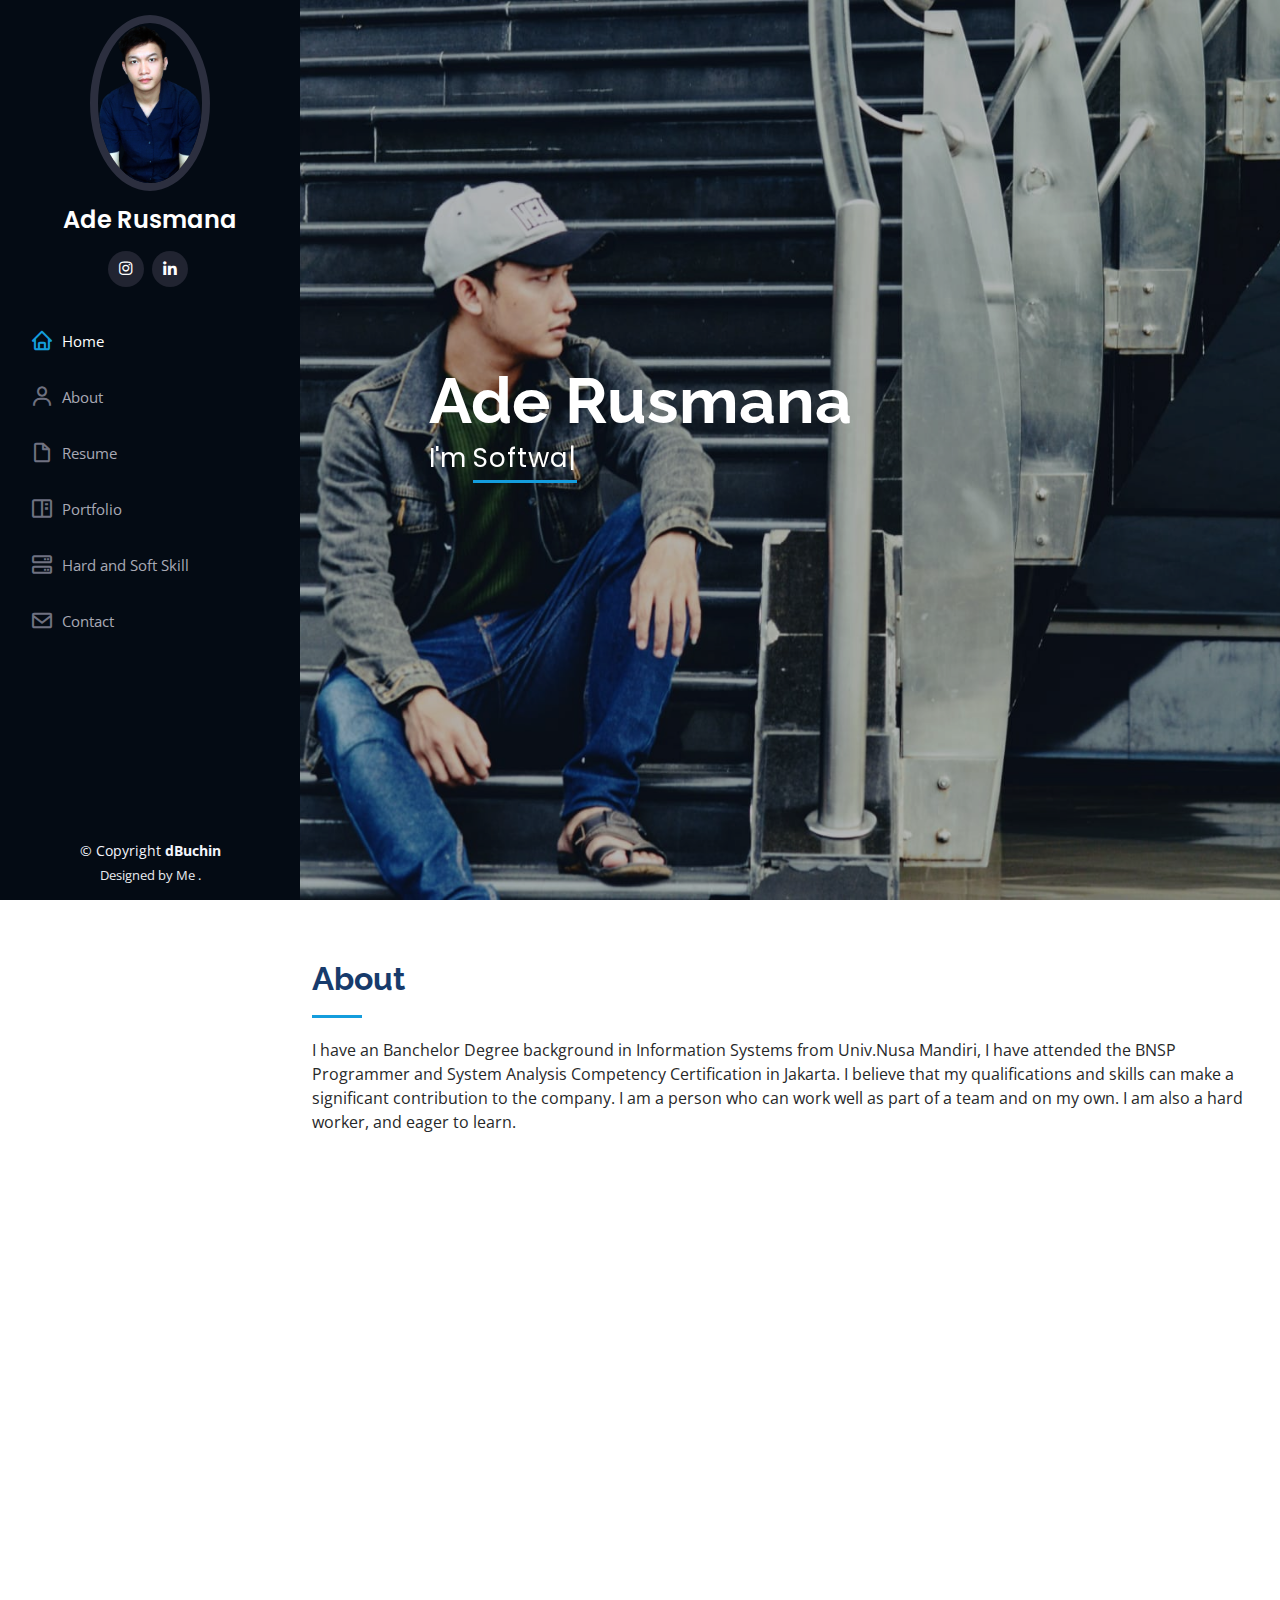
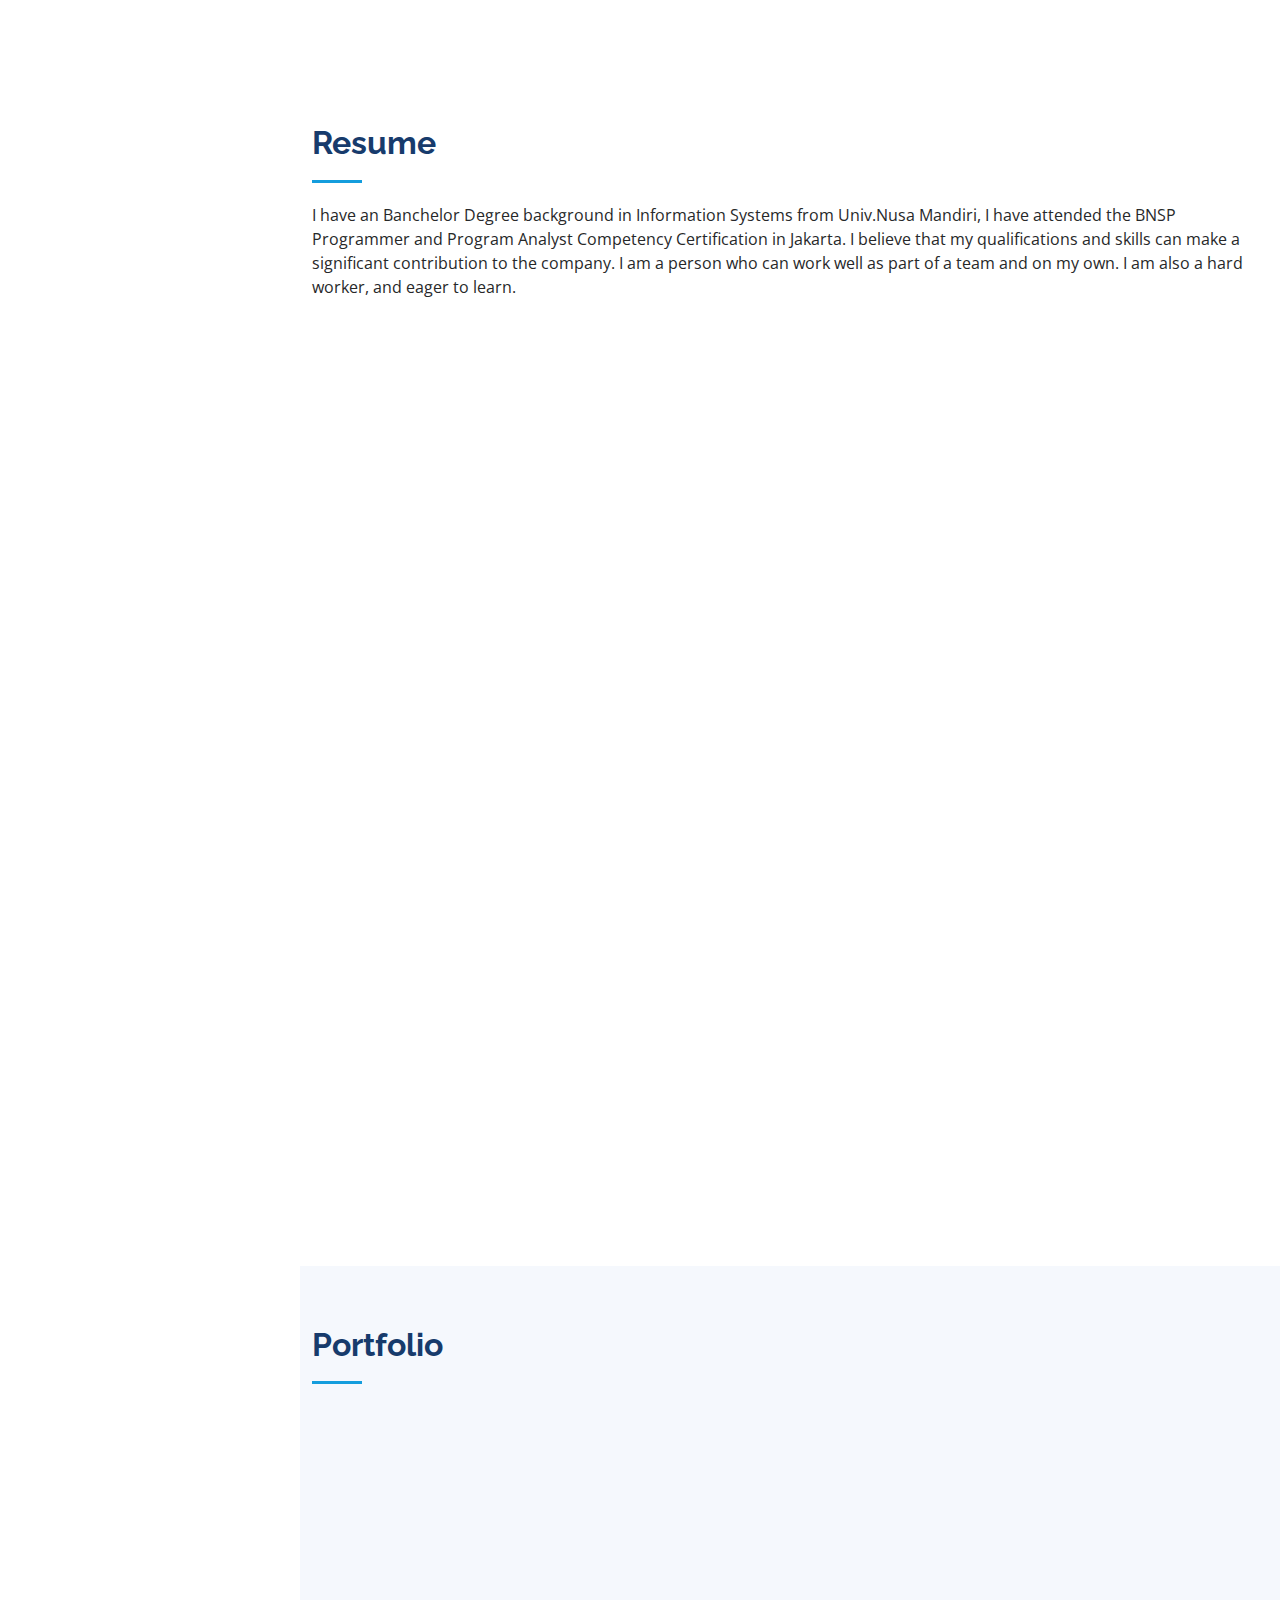
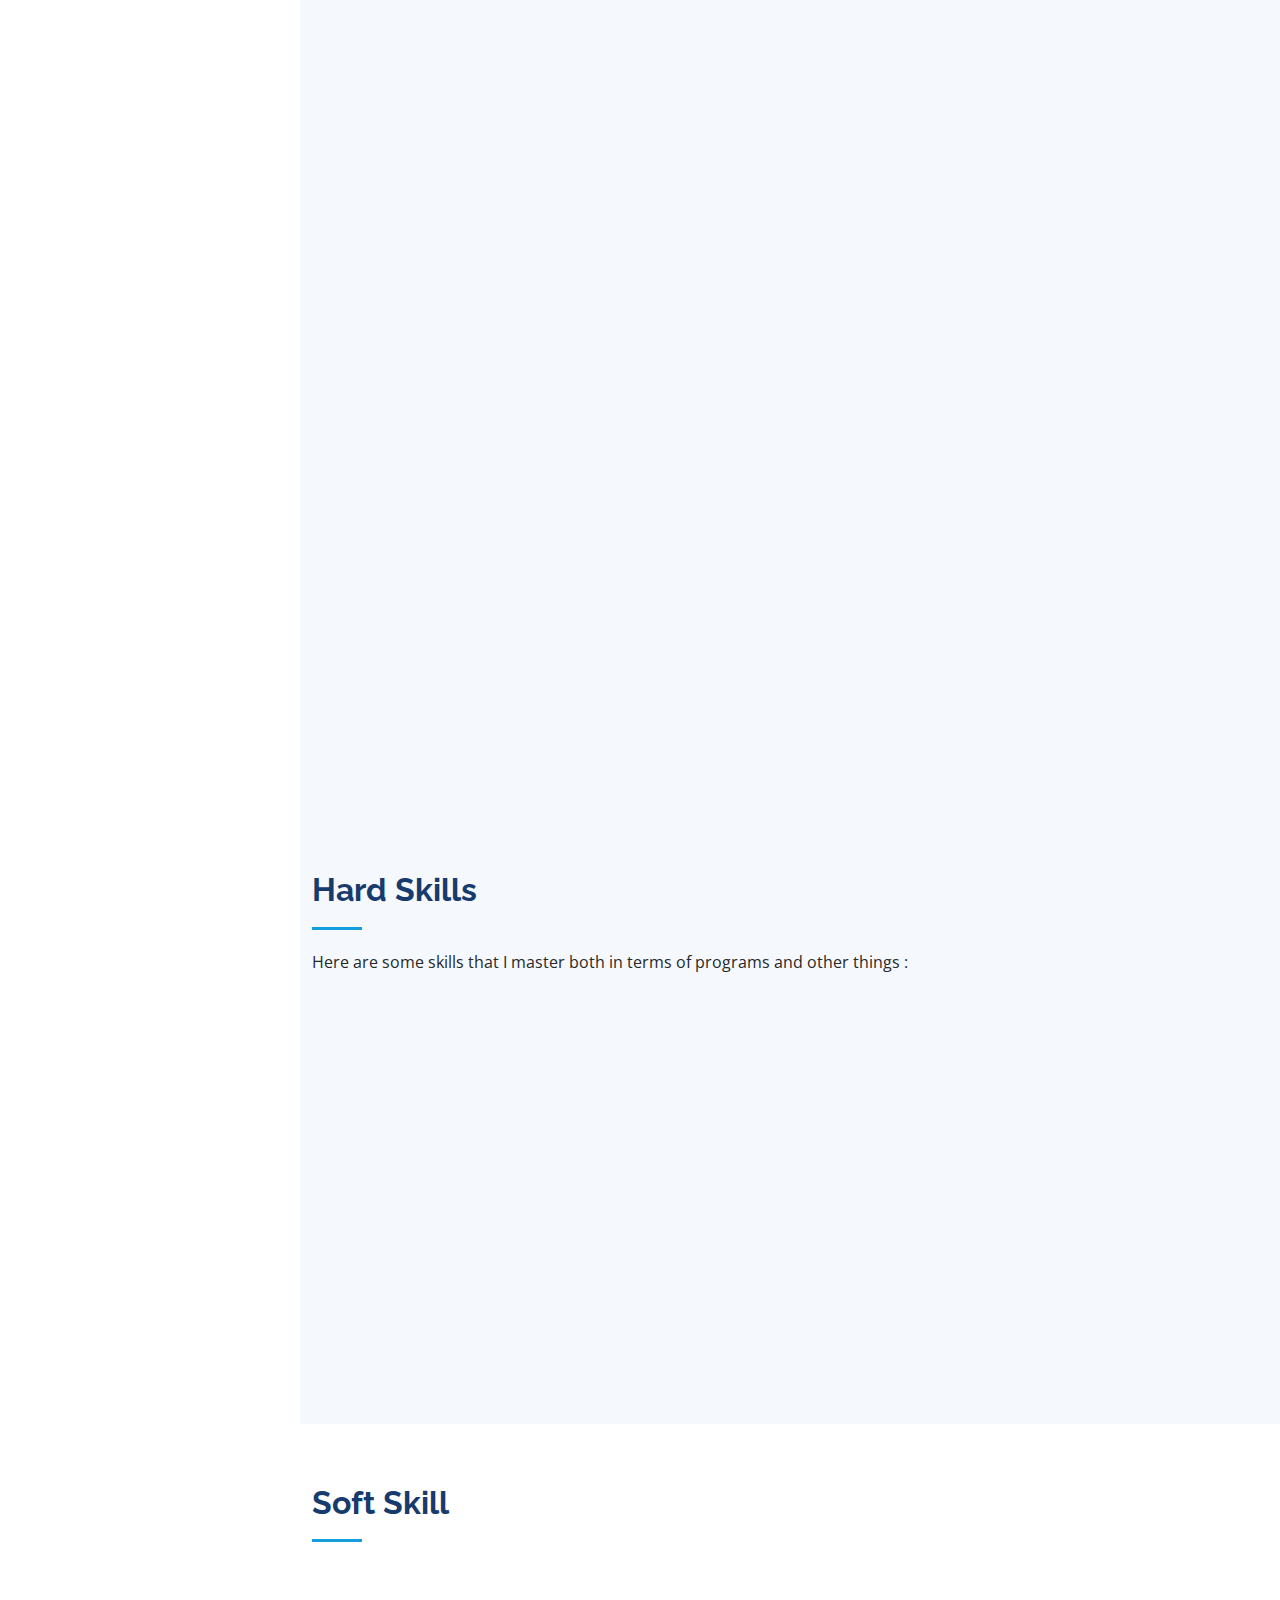
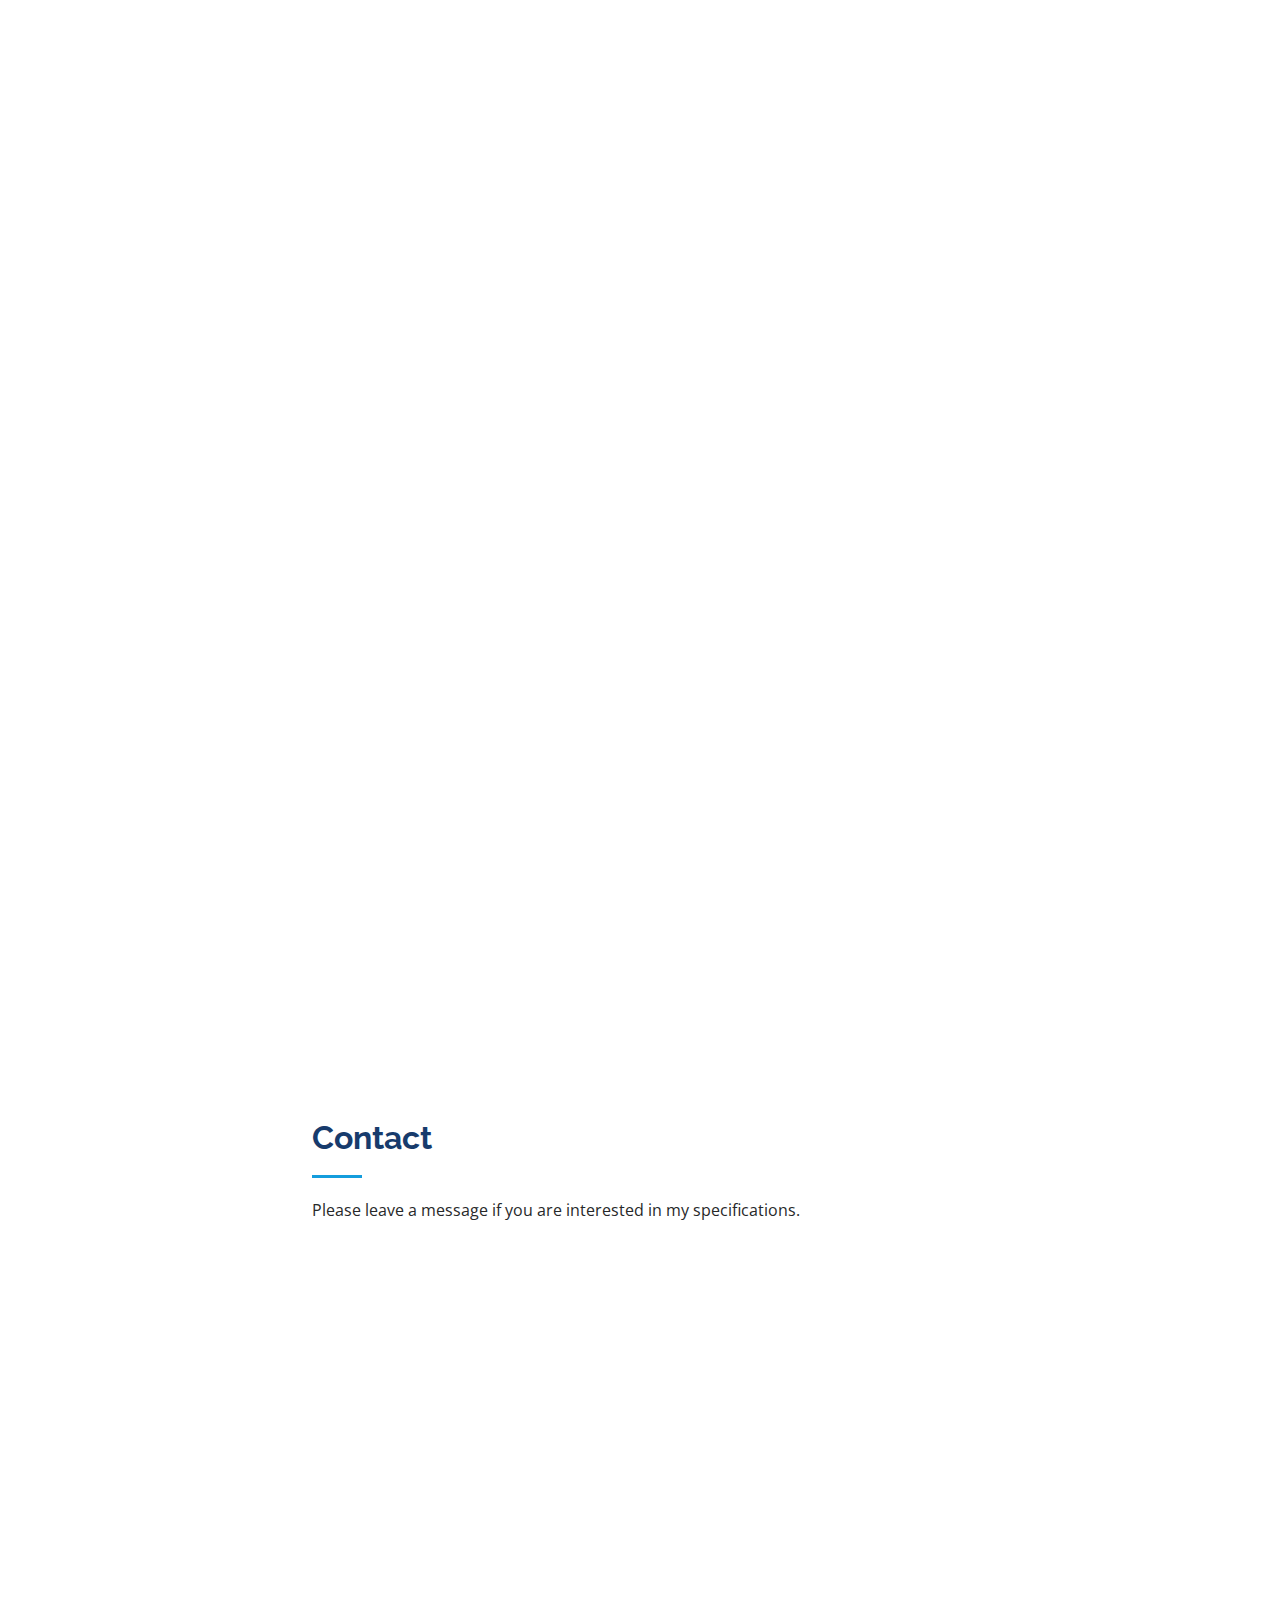
==== index.html @ b6cc23ea "Upload pertama portfolio" ====
<!DOCTYPE html>
<html lang="en">

<head>
  <meta charset="utf-8">
  <meta content="width=device-width, initial-scale=1.0" name="viewport">

  <title>Portfolio Ade Rusmana</title>
  <meta content="" name="description">
  <meta content="" name="keywords">

  <!-- Favicons -->
  <link href="assets/img/favicon.png" rel="icon">
  <link href="assets/img/apple-touch-icon.png" rel="apple-touch-icon">

  <!-- Google Fonts -->
  <link href="https://fonts.googleapis.com/css?family=Open+Sans:300,300i,400,400i,600,600i,700,700i|Raleway:300,300i,400,400i,500,500i,600,600i,700,700i|Poppins:300,300i,400,400i,500,500i,600,600i,700,700i" rel="stylesheet">

  <!-- Vendor CSS Files -->
  <link href="assets/vendor/aos/aos.css" rel="stylesheet">
  <link href="assets/vendor/bootstrap/css/bootstrap.min.css" rel="stylesheet">
  <link href="assets/vendor/bootstrap-icons/bootstrap-icons.css" rel="stylesheet">
  <link href="assets/vendor/boxicons/css/boxicons.min.css" rel="stylesheet">
  <link href="assets/vendor/glightbox/css/glightbox.min.css" rel="stylesheet">
  <link href="assets/vendor/swiper/swiper-bundle.min.css" rel="stylesheet">

  <!-- Template Main CSS File -->
  <link href="assets/css/style.css" rel="stylesheet">

  <!-- =======================================================
  * Template Name: iPortfolio - v3.7.0
  * Template URL: https://bootstrapmade.com/iportfolio-bootstrap-portfolio-websites-template/
  * Author: BootstrapMade.com
  * License: https://bootstrapmade.com/license/
  ======================================================== -->
</head>

<body>

  <!-- ======= Mobile nav toggle button ======= -->
  <i class="bi bi-list mobile-nav-toggle d-xl-none"></i>

  <!-- ======= Header ======= -->
  <header id="header">
    <div class="d-flex flex-column">

      <div class="profile">
        <img src="assets/img/man1.png" alt="" class="img-fluid rounded-circle">
        <h1 class="text-light"><a href="index.html">Ade Rusmana</a></h1>
        <div class="social-links mt-3 text-center">
          <a href="https://www.instagram.com/aderusmana22/?hl=id/" target="_blank" class="instagram"><i class="bx bxl-instagram"></i></a>
          <a href="https://www.linkedin.com/in/ade-rusmana/" target="_blank" class="linkedin"><i class="bx bxl-linkedin"></i></a>
        </div>
      </div>

      <nav id="navbar" class="nav-menu navbar">
        <ul>
          <li><a href="#hero" class="nav-link scrollto active"><i class="bx bx-home"></i> <span>Home</span></a></li>
          <li><a href="#about" class="nav-link scrollto"><i class="bx bx-user"></i> <span>About</span></a></li>
          <li><a href="#resume" class="nav-link scrollto"><i class="bx bx-file-blank"></i> <span>Resume</span></a></li>
          <li><a href="#portfolio" class="nav-link scrollto"><i class="bx bx-book-content"></i> <span>Portfolio</span></a></li>
          <li><a href="#skills" class="nav-link scrollto"><i class="bx bx-server"></i> <span>Hard and Soft Skill</span></a></li>
          <li><a href="#contact" class="nav-link scrollto"><i class="bx bx-envelope"></i> <span>Contact</span></a></li>
        </ul>
      </nav><!-- .nav-menu -->
    </div>
  </header><!-- End Header -->

  <!-- ======= Hero Section ======= -->
  <section id="hero" class="d-flex flex-column justify-content-center align-items-center">
    <div class="hero-container" data-aos="fade-in">
      <h1>Ade Rusmana</h1>
      <p>I'm <span class="typed" data-typed-items="Software Developer, Video Editor "></span></p>
    </div>
  </section><!-- End Hero -->

  <main id="main">

    <!-- ======= About Section ======= -->
    <section id="about" class="about">
      <div class="container">

        <div class="section-title">
          <h2>About</h2>
          <p>I have an Banchelor Degree background in Information Systems from Univ.Nusa Mandiri, I have attended the BNSP Programmer and System Analysis Competency Certification in Jakarta. I believe that my qualifications and skills can make a significant contribution to the company. I am a person who can work well as part of a team and on my own. I am also a hard worker, and eager to learn.</p>
        </div>

        <div class="row">
          <div class="col-lg-4" data-aos="fade-right">
            <img src="assets/img/man1.png" class="img-fluid" alt="">
          </div>
          <div class="col-lg-8 pt-4 pt-lg-0 content" data-aos="fade-left">
            <h3>Web Developer &amp; Android Developer  .</h3>
            <p class="fst-italic">
              Hello friends, this is my personal data :
            </p>
            <div class="row">
              <div class="col-lg-6">
                <ul>
                  <li><i class="bi bi-chevron-right"></i> <strong>Place / Date Birthday:</strong> <span>Jakarta / 22 Sept 1992</span></li>
                  <li><i class="bi bi-chevron-right"></i> <strong>Religion:</strong> <span>Moeslim</span></li>
                  <li><i class="bi bi-chevron-right"></i> <strong>Phone:</strong> <span>+62 897 9669 187</span></li>
                  <li><i class="bi bi-chevron-right"></i> <strong>City:</strong> <span>Jakarta, IND</span></li>
                </ul>
              </div>
              <div class="col-lg-6">
                <ul>
                  <li><i class="bi bi-chevron-right"></i> <strong>Degree:</strong> <span>Banchelor of System Information</span></li>
                  <li><i class="bi bi-chevron-right"></i> <strong>Email:</strong> <span>aderusmana777@gmail.com</span></li>
                  <!-- <li><i class="bi bi-chevron-right"></i> <strong>Freelance:</strong> <span>Available</span></li> -->
                </ul>
              </div>
            </div>
            <p>
              I usually develop websites using PHP with Laravel framework and CI as well as mysql, understand a little about React js and Networking, proficient in Microsoft Office.
            </p>
          </div>
        </div>

      </div>
    </section><!-- End About Section -->

    
    <!-- ======= Resume Section ======= -->
    <section id="resume" class="resume">
      <div class="container">

        <div class="section-title">
          <h2>Resume</h2>
          <p>I have an Banchelor Degree background in Information Systems from Univ.Nusa Mandiri, I have attended the BNSP Programmer and Program Analyst Competency Certification in Jakarta. I believe that my qualifications and skills can make a significant contribution to the company. I am a person who can work well as part of a team and on my own. I am also a hard worker, and eager to learn.</p>
        </div>

        <div class="row">
          <div class="col-lg-6" data-aos="fade-up">
            <h3 class="resume-title">Sumary</h3>
            <div class="resume-item pb-0">
              <h4>Ade Rusmana</h4>
              <p><em>Innovative and deadline-oriented web developer and android developer with more than 2 years of experience designing and developing a website application or mobile application centered on user analysis from initial concept to polished final result.</em></p>
              <ul>
                <li>Sunter Jaya, Jakut</li>
                <li>(+62) 897 9669 187</li>
                <li>aderusmana777@gmail.com</li>
              </ul>
            </div>

            <h3 class="resume-title">Education</h3>
            <div class="resume-item">
              <h4>Bachelor of Computer Science &amp; Information Systems </h4>
              <h5>2021 - 2022</h5>
              <p><em>Nusa Mandiri University, Jakarta, IND</em></p>
              <p>IPK 3.87</p>
            </div>
            <div class="resume-item">
              <h4>Associates of computer science &amp; Information Systems </h4>
              <h5>2017 - 2020</h5>
              <p><em>Bina Sarana Informatika University, Jakarta, IND</em></p>
              <p>IPK 3.83</p>
            </div>
          </div>
          <div class="col-lg-6" data-aos="fade-up" data-aos-delay="100">
            <h3 class="resume-title">Professional Experience</h3>
            <div class="resume-item">
              <h4>Web and Android Developer</h4>
              <h5>2019 - Present</h5>
              <p><em>Freelancer </em></p>
              <ul>
                <li>Analyze and create user requirements framework</li>
                <li>Develop applications according to the needs analysis that has been made. </li>
                <li>Make guidelines on how to use and how to maintain the application so that it runs optimally.</li>
              </ul>
            </div>
            <div class="resume-item">
              <h4>IT Staff</h4>
              <h5>2019 - 2020</h5>
              <p><em>Perpustakaan Nasional ,  Jakarta, Indonesia </em></p>
              <ul>
                <li>Maintenance Website E-Deposit</li>
                <li>Harvesting Jurnal Data from application Open Harvest System (OHS). </li>
                <li>Input the harvest data into Perpusnas Databases.</li>
              </ul>
            </div>
            <div class="resume-item">
              <h4>Administrative Staff / Supervisor</h4>
              <h5>2016 - 2019</h5>
              <p><em>Badan Pusat Statistik (Partner), Jakarta, Indonesia </em></p>
              <ul>
                <li>Conduct field reviews of census officers</li>
                <li>Editing the writing of the census results. </li>
                <li>Input data into the database, the results of the final editing.</li>
              </ul>
            </div>
          </div>
        </div>

      </div>
    </section><!-- End Resume Section -->

    <!-- ======= Portfolio Section ======= -->
    <section id="portfolio" class="portfolio section-bg">
      <div class="container">

        <div class="section-title">
          <h2>Portfolio</h2>
        </div>

        <div class="row" data-aos="fade-up">
          <div class="col-lg-12 d-flex justify-content-center">
            <ul id="portfolio-flters">
              <li data-filter="*" class="filter-active">All</li>
              <li data-filter=".filter-web">Web</li>
              <li data-filter=".filter-android">Mobile</li>
              <li data-filter=".filter-desktop">Desktop</li>
            </ul>
          </div>
        </div>

        <div class="row portfolio-container" data-aos="fade-up" data-aos-delay="100">

          <div class="col-lg-4 col-md-6 portfolio-item filter-web">
            <div class="portfolio-wrap">
              <img src="assets/img/portfolio/portfolio-1.png" class="img-fluid" alt="">
              <div class="portfolio-links">
                <a href="assets/img/portfolio/portfolio-1.png" data-gallery="portfolioGallery" class="portfolio-lightbox" title="Perpustakaan"><i class="bx bx-plus"></i></a>
                <a href="perpustakaan-detail.html" title="More Details"><i class="bx bx-link"></i></a>
              </div>
            </div>
          </div>

          <div class="col-lg-4 col-md-6 portfolio-item filter-web">
            <div class="portfolio-wrap">
              <img src="assets/img/portfolio/portfolio-2.png" class="img-fluid" alt="">
              <div class="portfolio-links">
                <a href="assets/img/portfolio/portfolio-2.png" data-gallery="portfolioGallery" class="portfolio-lightbox" title="Penggajian"><i class="bx bx-plus"></i></a>
                <a href="penggajian-detail.html" title="More Details"><i class="bx bx-link"></i></a>
              </div>
            </div>
          </div>

          <div class="col-lg-4 col-md-6 portfolio-item filter-web">
            <div class="portfolio-wrap">
              <img src="assets/img/portfolio/portfolio-3.png" class="img-fluid" alt="">
              <div class="portfolio-links">
                <a href="assets/img/portfolio/portfolio-3.png" data-gallery="portfolioGallery" class="portfolio-lightbox" title="Rental Motor"><i class="bx bx-plus"></i></a>
                <a href="rentalmotor-detail.html" title="More Details"><i class="bx bx-link"></i></a>
              </div>
            </div>
          </div>

          <div class="col-lg-4 col-md-6 portfolio-item filter-web">
            <div class="portfolio-wrap">
              <img src="assets/img/portfolio/portfolio-4.png" class="img-fluid" alt="">
              <div class="portfolio-links">
                <a href="assets/img/portfolio/portfolio-4.png" data-gallery="portfolioGallery" class="portfolio-lightbox" title="Pembayaran Listrik Prabayar"><i class="bx bx-plus"></i></a>
                <a href="pembayaranlistrik-detail.html" title="More Details"><i class="bx bx-link"></i></a>
              </div>
            </div>
          </div>

          <div class="col-lg-4 col-md-6 portfolio-item filter-web">
            <div class="portfolio-wrap">
              <img src="assets/img/portfolio/portfolio-5.png" class="img-fluid" alt="">
              <div class="portfolio-links">
                <a href="assets/img/portfolio/portfolio-5.png" data-gallery="portfolioGallery" class="portfolio-lightbox" title="Inventory"><i class="bx bx-plus"></i></a>
                <a href="inventory-detail.html" title="More Details"><i class="bx bx-link"></i></a>
              </div>
            </div>
          </div>

          

          <div class="col-lg-4 col-md-6 portfolio-item filter-android">
            <div class="portfolio-wrap">
              <img src="assets/img/portfolio/portfolio-app.png" width="300px" class="img-fluid" alt="">
              <div class="portfolio-links">
                <a href="assets/img/portfolio/portfolio-app.png" data-gallery="portfolioGallery" class="portfolio-lightbox" title="Github APP"><i class="bx bx-plus"></i></a>
                <a href="github-detail.html" title="More Details"><i class="bx bx-link"></i></a>
              </div>
            </div>
          </div>

          
          <div class="col-lg-4 col-md-6 portfolio-item filter-desktop">
            <div class="portfolio-wrap">
              <img src="assets/img/portfolio/portfolio-coming.png" class="img-fluid" alt="">
              <div class="portfolio-links">
                <a href="assets/img/portfolio/portfolio-coming.png" data-gallery="portfolioGallery" class="portfolio-lightbox" title="Coming soon"><i class="bx bx-plus"></i></a>
                <!-- <a href="#" title="More Details"><i class="bx bx-link"></i></a> -->
              </div>
            </div>
          </div>

        </div>

      </div>
    </section><!-- End Portfolio Section -->

    <section id="skills" class="skills section-bg">
      <div class="container">

        <div class="section-title">
          <h2>Hard Skills</h2>
          <p>Here are some skills that I master both in terms of programs and other things :</p>
        </div>

        <div class="row skills-content">

          <div class="col-lg-6" data-aos="fade-up">

            <div class="progress">
              <span class="skill">HTML And CSS <i class="val">90%</i></span>
              <div class="progress-bar-wrap">
                <div class="progress-bar" role="progressbar" aria-valuenow="90" aria-valuemin="0" aria-valuemax="100"></div>
              </div>
            </div>

            <div class="progress">
              <span class="skill">SQL <i class="val">80%</i></span>
              <div class="progress-bar-wrap">
                <div class="progress-bar" role="progressbar" aria-valuenow="80" aria-valuemin="0" aria-valuemax="100"></div>
              </div>
            </div>

            <div class="progress">
              <span class="skill">JavaScript <i class="val">75%</i></span>
              <div class="progress-bar-wrap">
                <div class="progress-bar" role="progressbar" aria-valuenow="75" aria-valuemin="0" aria-valuemax="100"></div>
              </div>
            </div>
            
            <div class="progress">
              <span class="skill">React JS <i class="val">60%</i></span>
              <div class="progress-bar-wrap">
                <div class="progress-bar" role="progressbar" aria-valuenow="60" aria-valuemin="0" aria-valuemax="100"></div>
              </div>
            </div>
            <div class="progress">
              <span class="skill">PHP ( Laravel & CI ) <i class="val">80%</i></span>
              <div class="progress-bar-wrap">
                <div class="progress-bar" role="progressbar" aria-valuenow="80" aria-valuemin="0" aria-valuemax="100"></div>
              </div>
            </div>
            <div class="progress">
              <span class="skill">Python <i class="val">60%</i></span>
              <div class="progress-bar-wrap">
                <div class="progress-bar" role="progressbar" aria-valuenow="60" aria-valuemin="0" aria-valuemax="100"></div>
              </div>
            </div>
          </div>
          
          <div class="col-lg-6" data-aos="fade-up" data-aos-delay="100">
            <div class="progress">
              <span class="skill">Kotlin <i class="val">70%</i></span>
              <div class="progress-bar-wrap">
                <div class="progress-bar" role="progressbar" aria-valuenow="70" aria-valuemin="0" aria-valuemax="100"></div>
              </div>
            </div>
            <div class="progress">
              <span class="skill">Networking <i class="val">75%</i></span>
              <div class="progress-bar-wrap">
                <div class="progress-bar" role="progressbar" aria-valuenow="75" aria-valuemin="0" aria-valuemax="100"></div>
              </div>
            </div>
            <div class="progress">
              <span class="skill">Troubleshooting Software or Hardware <i class="val">85%</i></span>
              <div class="progress-bar-wrap">
                <div class="progress-bar" role="progressbar" aria-valuenow="85" aria-valuemin="0" aria-valuemax="100"></div>
              </div>
            </div>

            

            <div class="progress">
              <span class="skill">Microsoft Office ( Word, Excel, Power Point) <i class="val">85%</i></span>
              <div class="progress-bar-wrap">
                <div class="progress-bar" role="progressbar" aria-valuenow="85" aria-valuemin="0" aria-valuemax="100"></div>
              </div>
            </div>
            
            <div class="progress">
              <span class="skill">Photoshop <i class="val">75%</i></span>
              <div class="progress-bar-wrap">
                <div class="progress-bar" role="progressbar" aria-valuenow="75" aria-valuemin="0" aria-valuemax="100"></div>
              </div>
            </div>
            <div class="progress">
              <span class="skill">Adobe Premiere <i class="val">65%</i></span>
              <div class="progress-bar-wrap">
                <div class="progress-bar" role="progressbar" aria-valuenow="65" aria-valuemin="0" aria-valuemax="100"></div>
              </div>
            
          </div>

        </div>

      </div>
    </section><!-- End Skills Section -->

    <!-- ======= Services Section ======= -->
    <section id="skill" class="services">
      <div class="container">

        <div class="section-title">
          <h2>Soft Skill</h2>
        </div>

        <div class="row">
          <div class="col-lg-4 col-md-6 icon-box" data-aos="fade-up">
            <div class="icon"><i class="bi bi-brightness-high-fill"></i></div>
            <h4 class="title">Critical Thinking and Problem Solving</h4>
            <p class="description">Problem solving and critical thinking refers to the ability to use knowledge, facts, and data to effectively solve problems. This doesn't mean you need to have an immediate answer, it means you have to be able to think on your feet, assess problems and find solutions.</p>
          </div>
          <div class="col-lg-4 col-md-6 icon-box" data-aos="fade-up" data-aos-delay="100">
            <div class="icon"><i class="bi bi-volume-up-fill"></i></div>
            <h4 class="title">Communication</h4>
            <p class="description">Communication is the act of giving, receiving, and sharing information -- in other words, talking or writing, and listening or reading. Good communicators listen carefully, speak or write clearly, and respect different opinions.</p>
          </div>
          <div class="col-lg-4 col-md-6 icon-box" data-aos="fade-up" data-aos-delay="200">
            <div class="icon"><i class="bi bi-people-fill"></i> </div>
            <h4 class="title">Colaboration and Teamwork</h4>
            <p class="description"> teamwork and collaboration involve a group of people working together to complete a shared goal. The key difference between the collaboration and teamwork is that whilst teamwork combines the individual efforts of all team members to achieve a goal, people working collaboratively complete a project collectively.</p>
          </div>
          <div class="col-lg-4 col-md-6 icon-box" data-aos="fade-up" data-aos-delay="300">
            <div class="icon"><i class="bi bi-person-workspace"></i></div>
            <h4 class="title">Hardworker</h4>
            <p class="description">Excepteur sint occaecat cupidatat non proident, sunt in culpa qui officia deserunt mollit anim id est laborum</p>
          </div>
          <div class="col-lg-4 col-md-6 icon-box" data-aos="fade-up" data-aos-delay="400">
            <div class="icon"><i class="bi bi-stopwatch-fill"></i></div>
            <h4 class="title">Time Management</h4>
            <p class="description">At vero eos et accusamus et iusto odio dignissimos ducimus qui blanditiis praesentium voluptatum deleniti atque</p>
          </div>
          <div class="col-lg-4 col-md-6 icon-box" data-aos="fade-up" data-aos-delay="500">
            <div class="icon"><i class="bi bi-calendar4-week"></i></div>
            <h4 class="title">Project management</h4>
            <p class="description">Project management is the application of processes, methods, skills, knowledge and experience to achieve specific project objectives according to the project acceptance criteria within agreed parameters. Project management has final deliverables that are constrained to a finite timescale and budget.</p>
          </div>
          <div class="col-lg-4 col-md-6 icon-box" data-aos="fade-up" data-aos-delay="500">
            <div class="icon"><i class="bi bi-arrow-repeat"></i></div>
            <h4 class="title">Adaptability </h4>
            <p class="description">Adaptability is a soft skill that means being able to rapidly learn new skills and behaviours in response to changing circumstances.</p>
          </div>
          <div class="col-lg-4 col-md-6 icon-box" data-aos="fade-up" data-aos-delay="500">
            <div class="icon"><i class="bi bi-book-fill"></i></div>
            <h4 class="title">Continuous Learning</h4>
            <p class="description">Continuous learning is the ongoing expansion of knowledge and skill sets. Often used in the context of professional development, continuous learning in the workplace is about developing new skills and knowledge, while also reinforcing what has been previously learned.</p>
          </div>
        </div>

      </div>
    </section><!-- End Services Section -->

    <!-- ======= Testimonials Section ======= -->
    <!-- <section id="testimonials" class="testimonials section-bg">
      <div class="container">

        <div class="section-title">
          <h2>Testimonials</h2>
          <p>Magnam dolores commodi suscipit. Necessitatibus eius consequatur ex aliquid fuga eum quidem. Sit sint consectetur velit. Quisquam quos quisquam cupiditate. Et nemo qui impedit suscipit alias ea. Quia fugiat sit in iste officiis commodi quidem hic quas.</p>
        </div>

        <div class="testimonials-slider swiper" data-aos="fade-up" data-aos-delay="100">
          <div class="swiper-wrapper">

            <div class="swiper-slide">
              <div class="testimonial-item" data-aos="fade-up">
                <p>
                  <i class="bx bxs-quote-alt-left quote-icon-left"></i>
                  Proin iaculis purus consequat sem cure digni ssim donec porttitora entum suscipit rhoncus. Accusantium quam, ultricies eget id, aliquam eget nibh et. Maecen aliquam, risus at semper.
                  <i class="bx bxs-quote-alt-right quote-icon-right"></i>
                </p>
                <img src="assets/img/testimonials/testimonials-1.jpg" class="testimonial-img" alt="">
                <h3>Saul Goodman</h3>
                <h4>Ceo &amp; Founder</h4>
              </div>
            </div><!-- End testimonial item -->

            <!-- <div class="swiper-slide">
              <div class="testimonial-item" data-aos="fade-up" data-aos-delay="100">
                <p>
                  <i class="bx bxs-quote-alt-left quote-icon-left"></i>
                  Export tempor illum tamen malis malis eram quae irure esse labore quem cillum quid cillum eram malis quorum velit fore eram velit sunt aliqua noster fugiat irure amet legam anim culpa.
                  <i class="bx bxs-quote-alt-right quote-icon-right"></i>
                </p>
                <img src="assets/img/testimonials/testimonials-2.jpg" class="testimonial-img" alt="">
                <h3>Sara Wilsson</h3>
                <h4>Designer</h4>
              </div>
            </div><!-- End testimonial item -->

            <!-- <div class="swiper-slide">
              <div class="testimonial-item" data-aos="fade-up" data-aos-delay="200">
                <p>
                  <i class="bx bxs-quote-alt-left quote-icon-left"></i>
                  Enim nisi quem export duis labore cillum quae magna enim sint quorum nulla quem veniam duis minim tempor labore quem eram duis noster aute amet eram fore quis sint minim.
                  <i class="bx bxs-quote-alt-right quote-icon-right"></i>
                </p>
                <img src="assets/img/testimonials/testimonials-3.jpg" class="testimonial-img" alt="">
                <h3>Jena Karlis</h3>
                <h4>Store Owner</h4>
              </div>
            </div>End testimonial item -->

            <!-- <div class="swiper-slide">
              <div class="testimonial-item" data-aos="fade-up" data-aos-delay="300">
                <p>
                  <i class="bx bxs-quote-alt-left quote-icon-left"></i>
                  Fugiat enim eram quae cillum dolore dolor amet nulla culpa multos export minim fugiat minim velit minim dolor enim duis veniam ipsum anim magna sunt elit fore quem dolore labore illum veniam.
                  <i class="bx bxs-quote-alt-right quote-icon-right"></i>
                </p>
                <img src="assets/img/testimonials/testimonials-4.jpg" class="testimonial-img" alt="">
                <h3>Matt Brandon</h3>
                <h4>Freelancer</h4>
              </div>
            </div>End testimonial item -->

            <!-- <div class="swiper-slide">
              <div class="testimonial-item" data-aos="fade-up" data-aos-delay="400">
                <p>
                  <i class="bx bxs-quote-alt-left quote-icon-left"></i>
                  Quis quorum aliqua sint quem legam fore sunt eram irure aliqua veniam tempor noster veniam enim culpa labore duis sunt culpa nulla illum cillum fugiat legam esse veniam culpa fore nisi cillum quid.
                  <i class="bx bxs-quote-alt-right quote-icon-right"></i>
                </p>
                <img src="assets/img/testimonials/testimonials-5.jpg" class="testimonial-img" alt="">
                <h3>John Larson</h3>
                <h4>Entrepreneur</h4>
              </div>
            </div><!-- End testimonial item -->

          <!-- </div>
          <div class="swiper-pagination"></div>
        </div>

      </div>
    </section>  -->
    <!-- End Testimonials Section -->

    <!-- ======= Contact Section ======= -->
    <section id="contact" class="contact">
      <div class="container">

        <div class="section-title">
          <h2>Contact</h2>
          <p>Please leave a message if you are interested in my specifications.</p>
        </div>

        <div class="row" data-aos="fade-in">

          <div class="col-lg-5 d-flex align-items-stretch">
            <div class="info">
              <div class="address">
                <i class="bi bi-geo-alt"></i>
                <h4>Location:</h4>
                <p>Sunter Jaya, Jakarta, ID 14360</p>
              </div>

              <div class="email">
                <i class="bi bi-envelope"></i>
                <h4>Email:</h4>
                <p>aderusmana777@gmail.com</p>
              </div>

              <div class="phone">
                <i class="bi bi-phone"></i>
                <h4>Call:</h4>
                <p>+62 897 9669 187</p>
              </div>

              <iframe src="https://www.google.com/maps/embed?pb=!1m18!1m12!1m3!1d31734.777962727858!2d106.85709636811319!3d-6.151206664965864!2m3!1f0!2f0!3f0!3m2!1i1024!2i768!4f13.1!3m3!1m2!1s0x2e69f572500187d9%3A0x818385cc09e808f4!2sSunter%20Jaya%2C%20Kec.%20Tj.%20Priok%2C%20Kota%20Jkt%20Utara%2C%20Daerah%20Khusus%20Ibukota%20Jakarta!5e0!3m2!1sid!2sid!4v1644568493686!5m2!1sid!2sid" width="400" height="300" style="border:0;" allowfullscreen="" loading="lazy"></iframe>
            </div>

          </div>

          <div class="col-lg-7 mt-5 mt-lg-0 d-flex align-items-stretch">
            <form action="forms/contact.php" method="post" role="form" class="php-email-form">
              <div class="row">
                <div class="form-group col-md-6">
                  <label for="name">Your Name</label>
                  <input type="text" name="name" class="form-control" id="name" required>
                </div>
                <div class="form-group col-md-6">
                  <label for="name">Your Email</label>
                  <input type="email" class="form-control" name="email" id="email" required>
                </div>
              </div>
              <div class="form-group">
                <label for="name">Subject</label>
                <input type="text" class="form-control" name="subject" id="subject" required>
              </div>
              <div class="form-group">
                <label for="name">Message</label>
                <textarea class="form-control" name="message" rows="10" required></textarea>
              </div>
              <div class="my-3">
                <div class="loading">Loading</div>
                <div class="error-message"></div>
                <div class="sent-message">Your message has been sent. Thank you!</div>
              </div>
              <div class="text-center"><button type="submit">Send Message</button></div>
            </form>
          </div>

        </div>

      </div>
    </section><!-- End Contact Section -->

  </main><!-- End #main -->

  <!-- ======= Footer ======= -->
  <footer id="footer">
    <div class="container">
      <div class="copyright">
        &copy; Copyright <strong><span>dBuchin</span></strong>
      </div>
      <div class="credits">
        <!-- All the links in the footer should remain intact. -->
        <!-- You can delete the links only if you purchased the pro version. -->
        <!-- Licensing information: https://bootstrapmade.com/license/ -->
        <!-- Purchase the pro version with working PHP/AJAX contact form: https://bootstrapmade.com/iportfolio-bootstrap-portfolio-websites-template/ -->
        Designed by Me .
      </div>
    </div>
  </footer><!-- End  Footer -->

  <a href="#" class="back-to-top d-flex align-items-center justify-content-center"><i class="bi bi-arrow-up-short"></i></a>

  <!-- Vendor JS Files -->
  <script src="assets/vendor/purecounter/purecounter.js"></script>
  <script src="assets/vendor/aos/aos.js"></script>
  <script src="assets/vendor/bootstrap/js/bootstrap.bundle.min.js"></script>
  <script src="assets/vendor/glightbox/js/glightbox.min.js"></script>
  <script src="assets/vendor/isotope-layout/isotope.pkgd.min.js"></script>
  <script src="assets/vendor/swiper/swiper-bundle.min.js"></script>
  <script src="assets/vendor/typed.js/typed.min.js"></script>
  <script src="assets/vendor/waypoints/noframework.waypoints.js"></script>
  <script src="assets/vendor/php-email-form/validate.js"></script>

  <!-- Template Main JS File -->
  <script src="assets/js/main.js"></script>

</body>

</html>
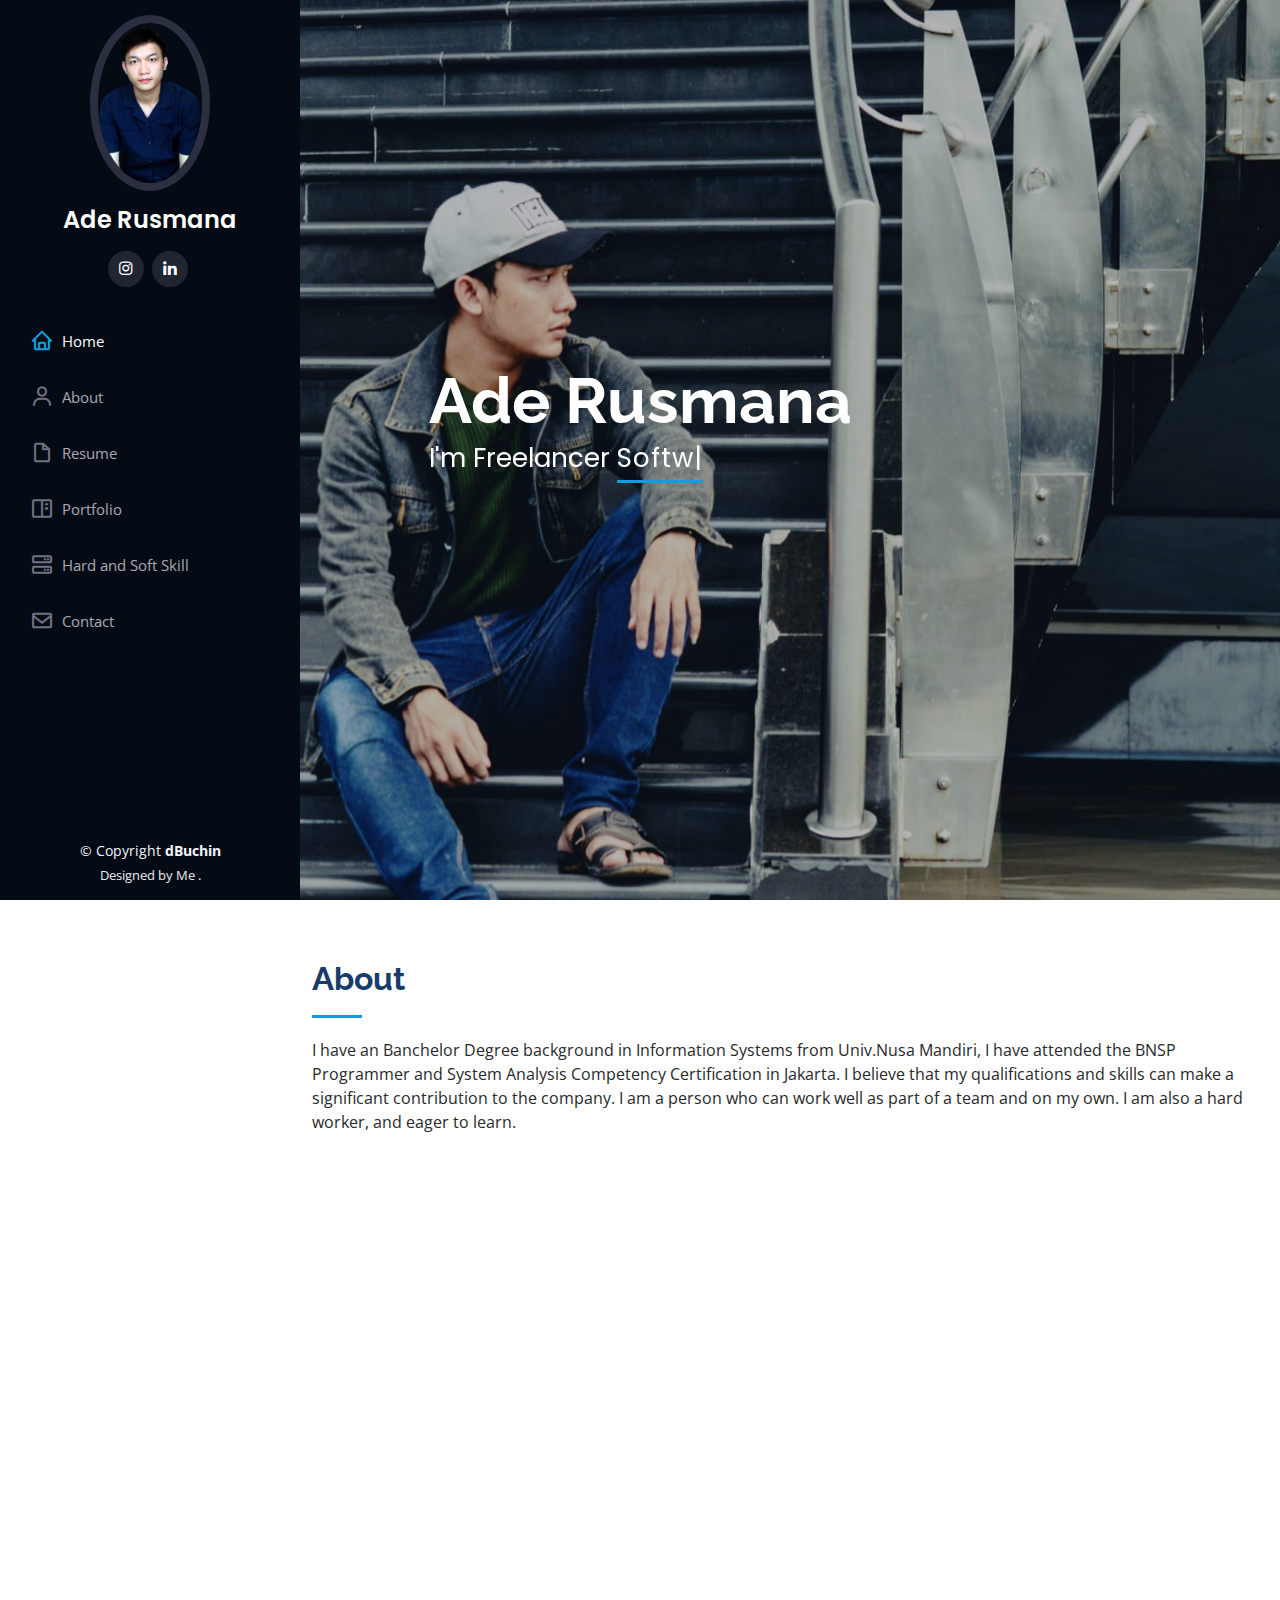
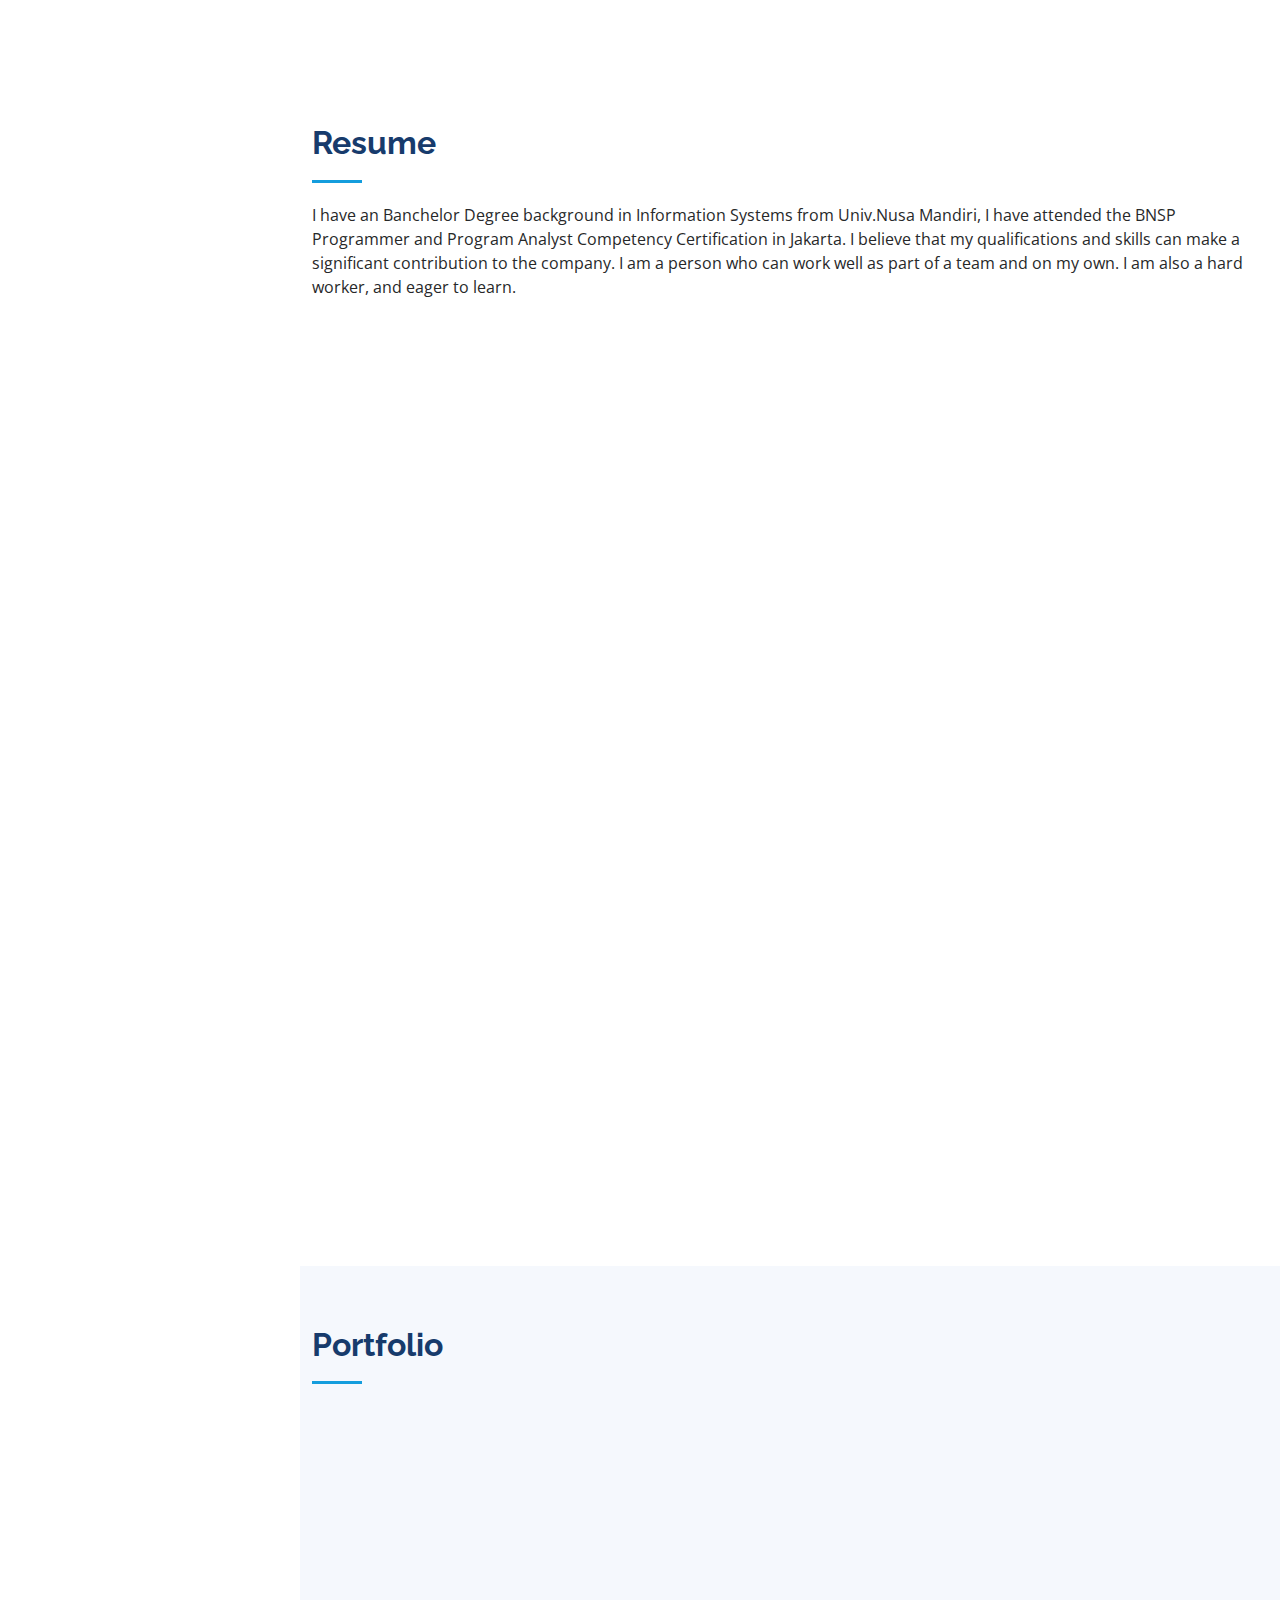
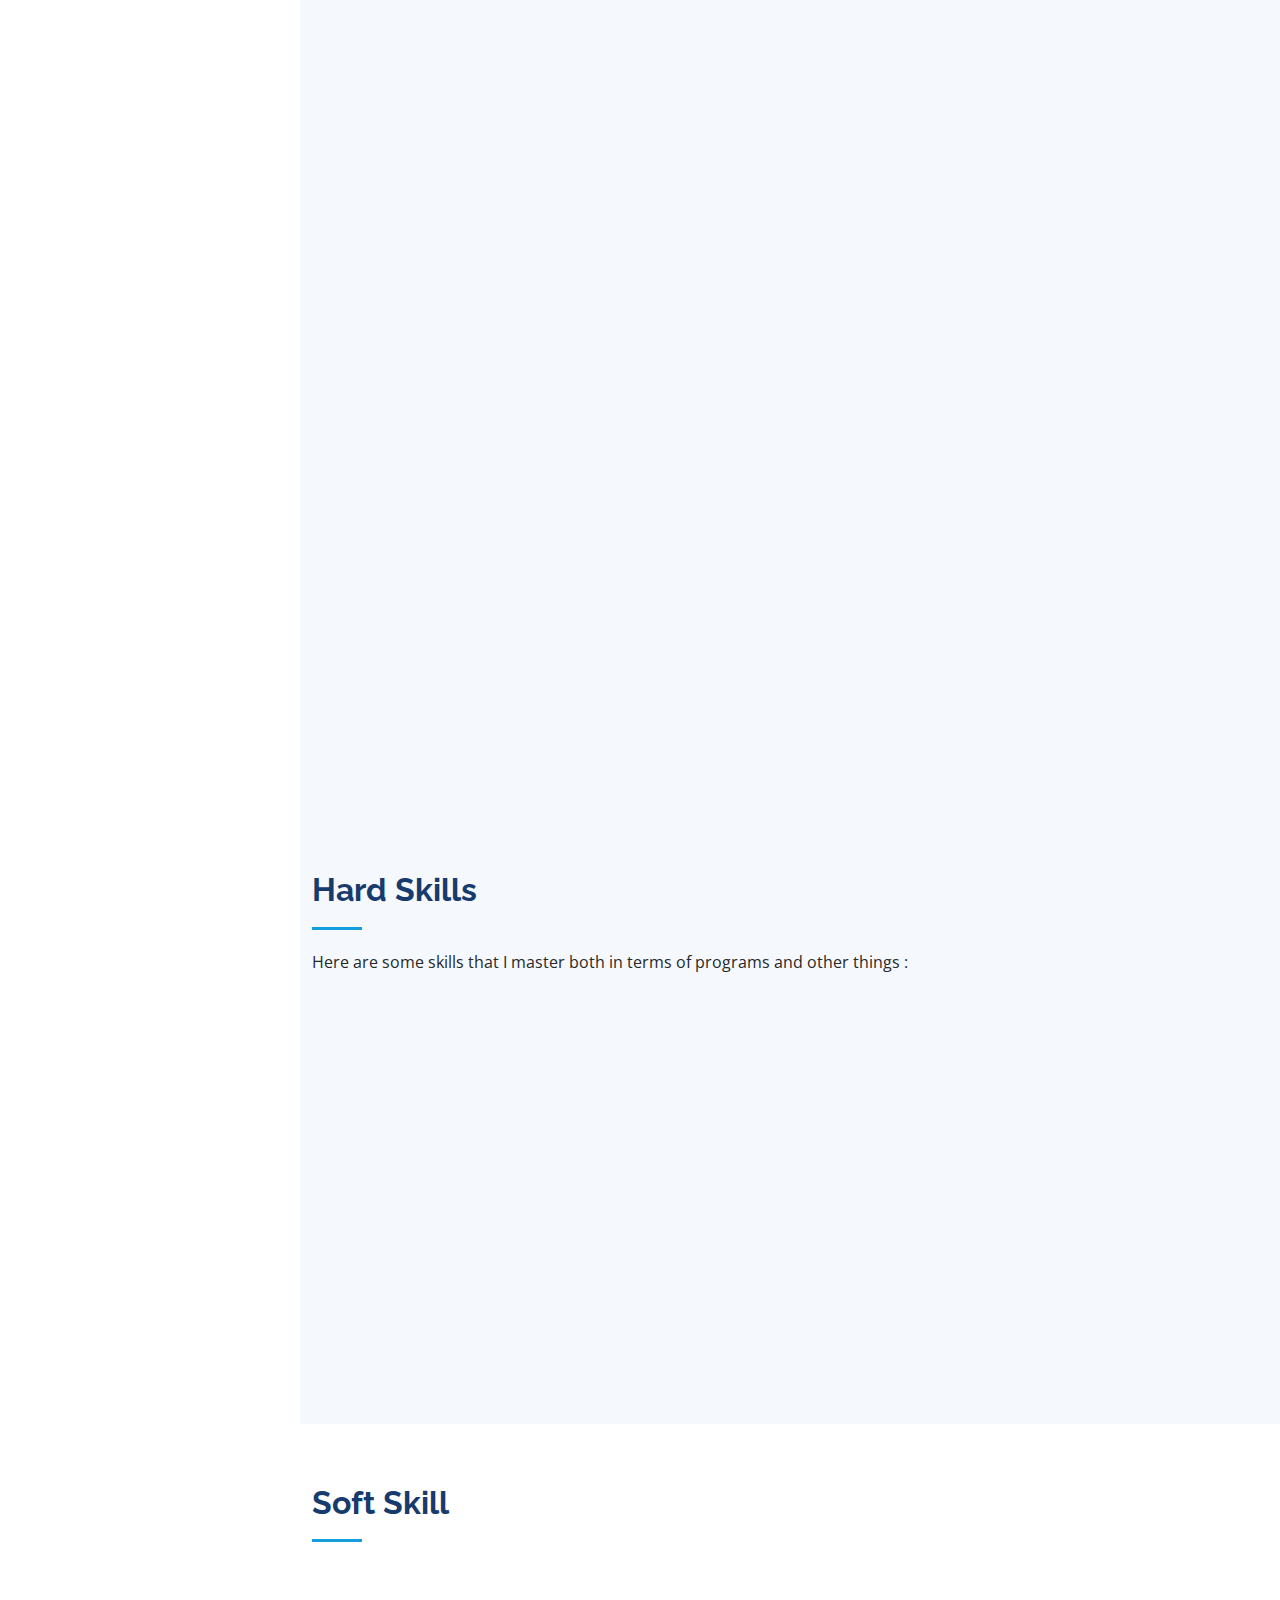
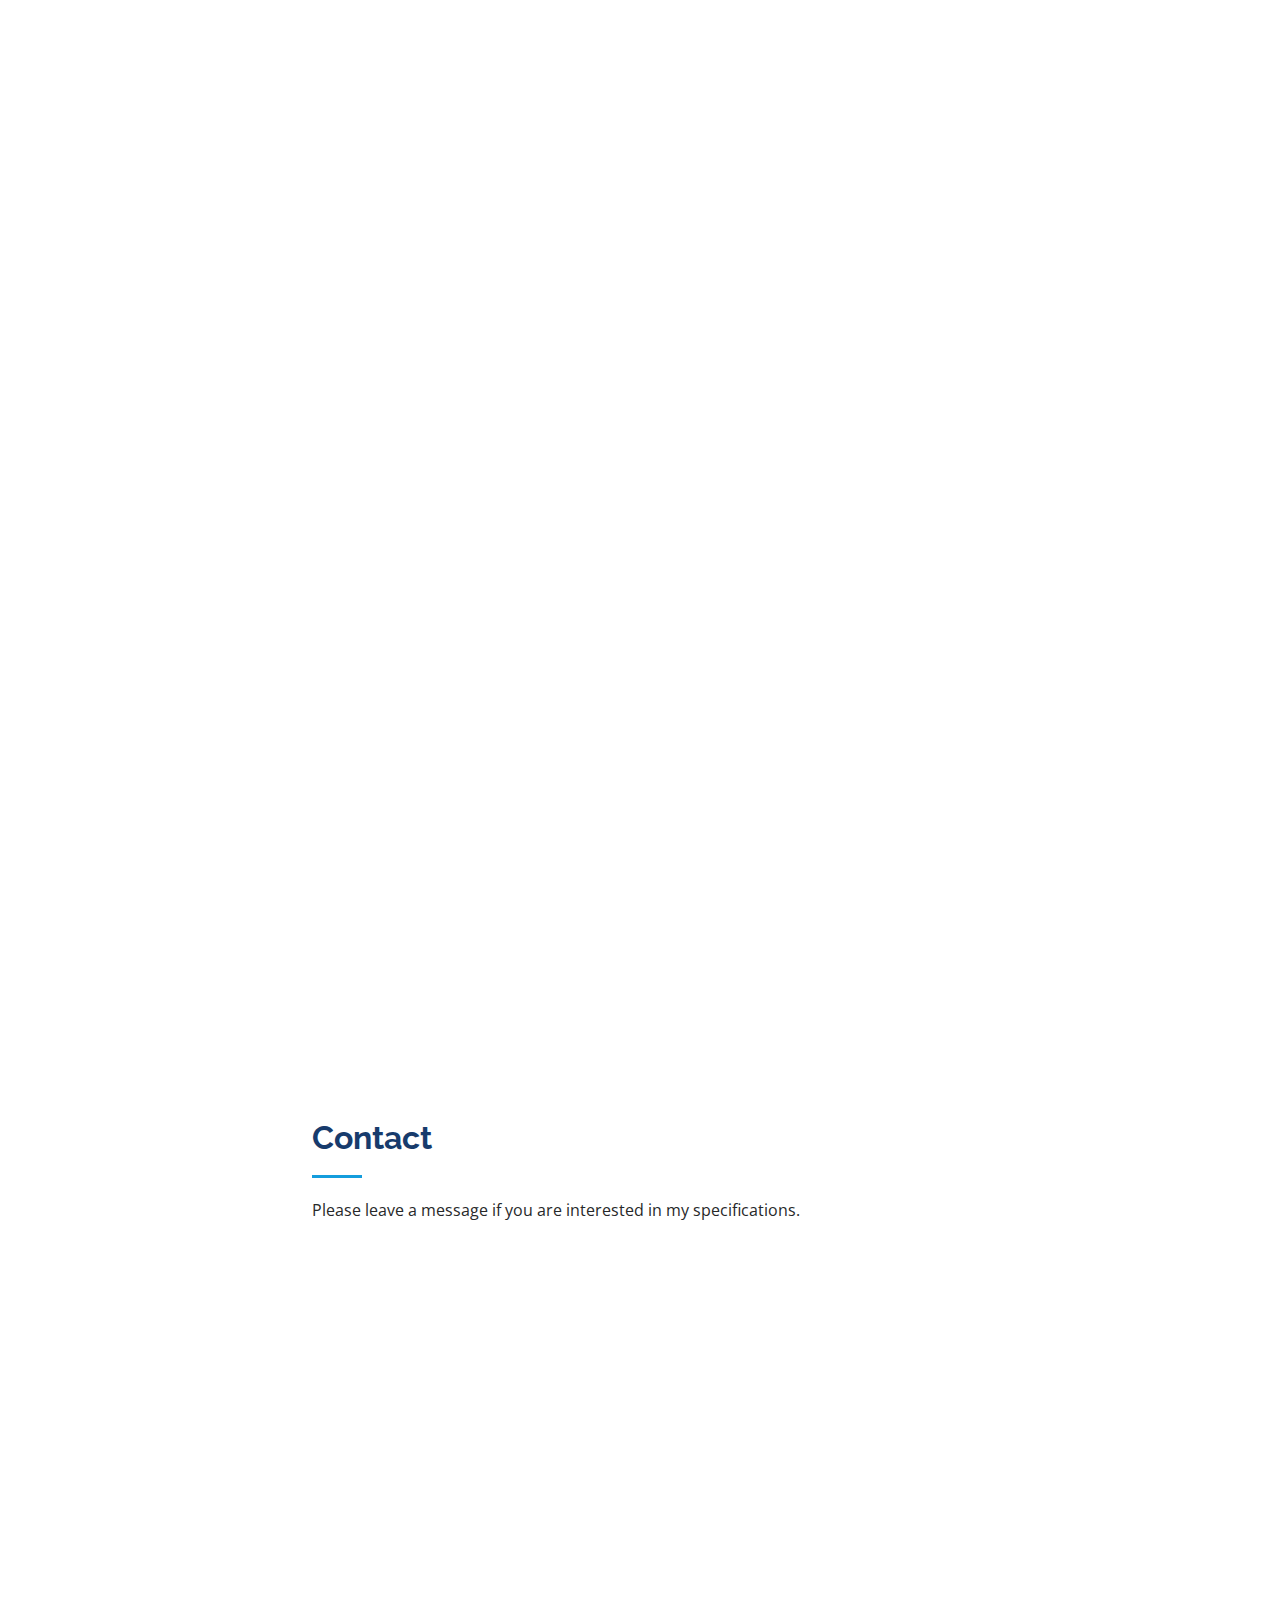
==== commit 125b845e: "Update index.html" ====
--- a/index.html
+++ b/index.html
@@ -23,16 +23,9 @@
   <link href="assets/vendor/boxicons/css/boxicons.min.css" rel="stylesheet">
   <link href="assets/vendor/glightbox/css/glightbox.min.css" rel="stylesheet">
   <link href="assets/vendor/swiper/swiper-bundle.min.css" rel="stylesheet">
-
-  <!-- Template Main CSS File -->
   <link href="assets/css/style.css" rel="stylesheet">
 
-  <!-- =======================================================
-  * Template Name: iPortfolio - v3.7.0
-  * Template URL: https://bootstrapmade.com/iportfolio-bootstrap-portfolio-websites-template/
-  * Author: BootstrapMade.com
-  * License: https://bootstrapmade.com/license/
-  ======================================================== -->
+  
 </head>
 
 <body>
@@ -70,7 +63,7 @@
   <section id="hero" class="d-flex flex-column justify-content-center align-items-center">
     <div class="hero-container" data-aos="fade-in">
       <h1>Ade Rusmana</h1>
-      <p>I'm <span class="typed" data-typed-items="Software Developer, Video Editor "></span></p>
+      <p>I'm Freelancer <span class="typed" data-typed-items="Software Developer, Video Editor "></span></p>
     </div>
   </section><!-- End Hero -->
 
@@ -160,7 +153,7 @@
           <div class="col-lg-6" data-aos="fade-up" data-aos-delay="100">
             <h3 class="resume-title">Professional Experience</h3>
             <div class="resume-item">
-              <h4>Web and Android Developer</h4>
+              <h4>Web Developer and Video Editor</h4>
               <h5>2019 - Present</h5>
               <p><em>Freelancer </em></p>
               <ul>
@@ -427,7 +420,7 @@
           <div class="col-lg-4 col-md-6 icon-box" data-aos="fade-up" data-aos-delay="400">
             <div class="icon"><i class="bi bi-stopwatch-fill"></i></div>
             <h4 class="title">Time Management</h4>
-            <p class="description">At vero eos et accusamus et iusto odio dignissimos ducimus qui blanditiis praesentium voluptatum deleniti atque</p>
+            <p class="description">Time management is the process of organizing and planning how to divide your time between different activities. Get it right, and you'll end up working smarter, not harder, to get more done in less time – even when time is tight and pressures are high. The highest achievers manage their time exceptionally well.</p>
           </div>
           <div class="col-lg-4 col-md-6 icon-box" data-aos="fade-up" data-aos-delay="500">
             <div class="icon"><i class="bi bi-calendar4-week"></i></div>
@@ -449,90 +442,7 @@
       </div>
     </section><!-- End Services Section -->
 
-    <!-- ======= Testimonials Section ======= -->
-    <!-- <section id="testimonials" class="testimonials section-bg">
-      <div class="container">
-
-        <div class="section-title">
-          <h2>Testimonials</h2>
-          <p>Magnam dolores commodi suscipit. Necessitatibus eius consequatur ex aliquid fuga eum quidem. Sit sint consectetur velit. Quisquam quos quisquam cupiditate. Et nemo qui impedit suscipit alias ea. Quia fugiat sit in iste officiis commodi quidem hic quas.</p>
-        </div>
-
-        <div class="testimonials-slider swiper" data-aos="fade-up" data-aos-delay="100">
-          <div class="swiper-wrapper">
-
-            <div class="swiper-slide">
-              <div class="testimonial-item" data-aos="fade-up">
-                <p>
-                  <i class="bx bxs-quote-alt-left quote-icon-left"></i>
-                  Proin iaculis purus consequat sem cure digni ssim donec porttitora entum suscipit rhoncus. Accusantium quam, ultricies eget id, aliquam eget nibh et. Maecen aliquam, risus at semper.
-                  <i class="bx bxs-quote-alt-right quote-icon-right"></i>
-                </p>
-                <img src="assets/img/testimonials/testimonials-1.jpg" class="testimonial-img" alt="">
-                <h3>Saul Goodman</h3>
-                <h4>Ceo &amp; Founder</h4>
-              </div>
-            </div><!-- End testimonial item -->
-
-            <!-- <div class="swiper-slide">
-              <div class="testimonial-item" data-aos="fade-up" data-aos-delay="100">
-                <p>
-                  <i class="bx bxs-quote-alt-left quote-icon-left"></i>
-                  Export tempor illum tamen malis malis eram quae irure esse labore quem cillum quid cillum eram malis quorum velit fore eram velit sunt aliqua noster fugiat irure amet legam anim culpa.
-                  <i class="bx bxs-quote-alt-right quote-icon-right"></i>
-                </p>
-                <img src="assets/img/testimonials/testimonials-2.jpg" class="testimonial-img" alt="">
-                <h3>Sara Wilsson</h3>
-                <h4>Designer</h4>
-              </div>
-            </div><!-- End testimonial item -->
-
-            <!-- <div class="swiper-slide">
-              <div class="testimonial-item" data-aos="fade-up" data-aos-delay="200">
-                <p>
-                  <i class="bx bxs-quote-alt-left quote-icon-left"></i>
-                  Enim nisi quem export duis labore cillum quae magna enim sint quorum nulla quem veniam duis minim tempor labore quem eram duis noster aute amet eram fore quis sint minim.
-                  <i class="bx bxs-quote-alt-right quote-icon-right"></i>
-                </p>
-                <img src="assets/img/testimonials/testimonials-3.jpg" class="testimonial-img" alt="">
-                <h3>Jena Karlis</h3>
-                <h4>Store Owner</h4>
-              </div>
-            </div>End testimonial item -->
-
-            <!-- <div class="swiper-slide">
-              <div class="testimonial-item" data-aos="fade-up" data-aos-delay="300">
-                <p>
-                  <i class="bx bxs-quote-alt-left quote-icon-left"></i>
-                  Fugiat enim eram quae cillum dolore dolor amet nulla culpa multos export minim fugiat minim velit minim dolor enim duis veniam ipsum anim magna sunt elit fore quem dolore labore illum veniam.
-                  <i class="bx bxs-quote-alt-right quote-icon-right"></i>
-                </p>
-                <img src="assets/img/testimonials/testimonials-4.jpg" class="testimonial-img" alt="">
-                <h3>Matt Brandon</h3>
-                <h4>Freelancer</h4>
-              </div>
-            </div>End testimonial item -->
-
-            <!-- <div class="swiper-slide">
-              <div class="testimonial-item" data-aos="fade-up" data-aos-delay="400">
-                <p>
-                  <i class="bx bxs-quote-alt-left quote-icon-left"></i>
-                  Quis quorum aliqua sint quem legam fore sunt eram irure aliqua veniam tempor noster veniam enim culpa labore duis sunt culpa nulla illum cillum fugiat legam esse veniam culpa fore nisi cillum quid.
-                  <i class="bx bxs-quote-alt-right quote-icon-right"></i>
-                </p>
-                <img src="assets/img/testimonials/testimonials-5.jpg" class="testimonial-img" alt="">
-                <h3>John Larson</h3>
-                <h4>Entrepreneur</h4>
-              </div>
-            </div><!-- End testimonial item -->
-
-          <!-- </div>
-          <div class="swiper-pagination"></div>
-        </div>
-
-      </div>
-    </section>  -->
-    <!-- End Testimonials Section -->
+    
 
     <!-- ======= Contact Section ======= -->
     <section id="contact" class="contact">
@@ -640,4 +550,4 @@
 
 </body>
 
-</html>+</html>
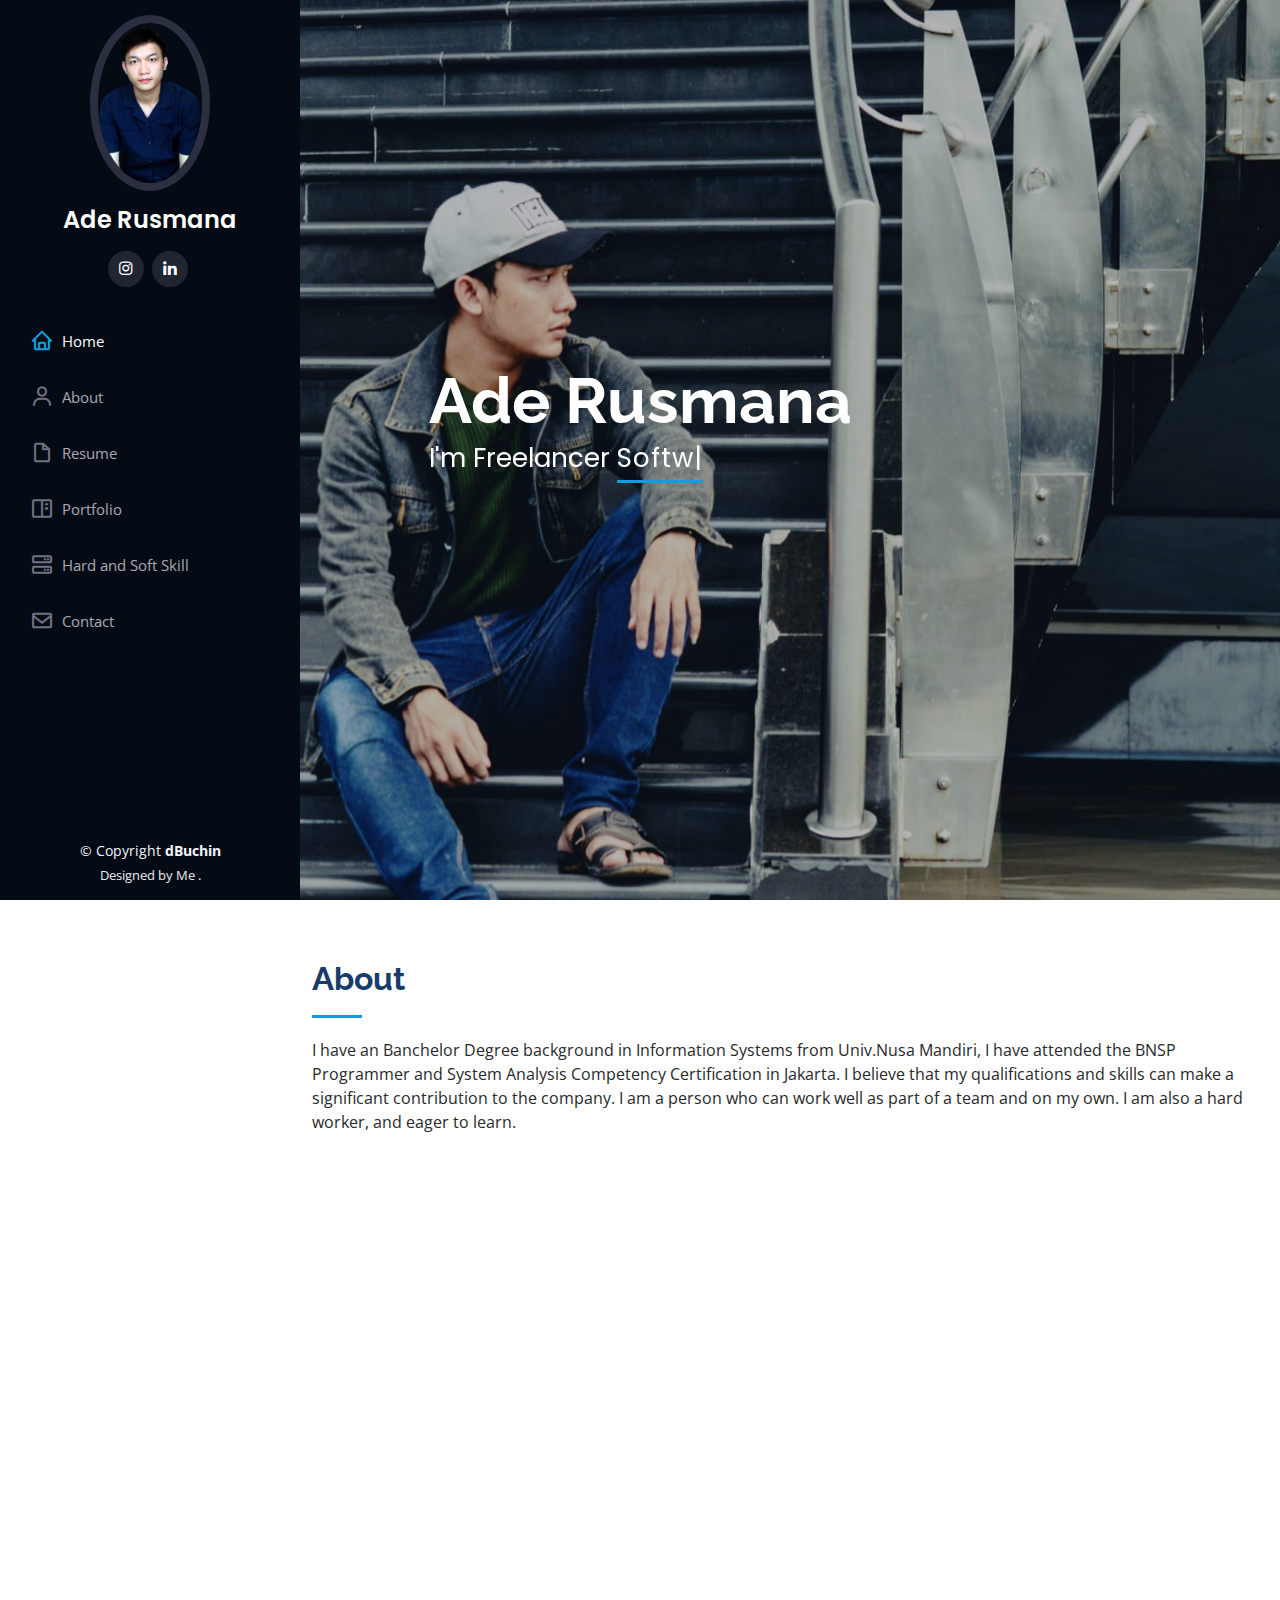
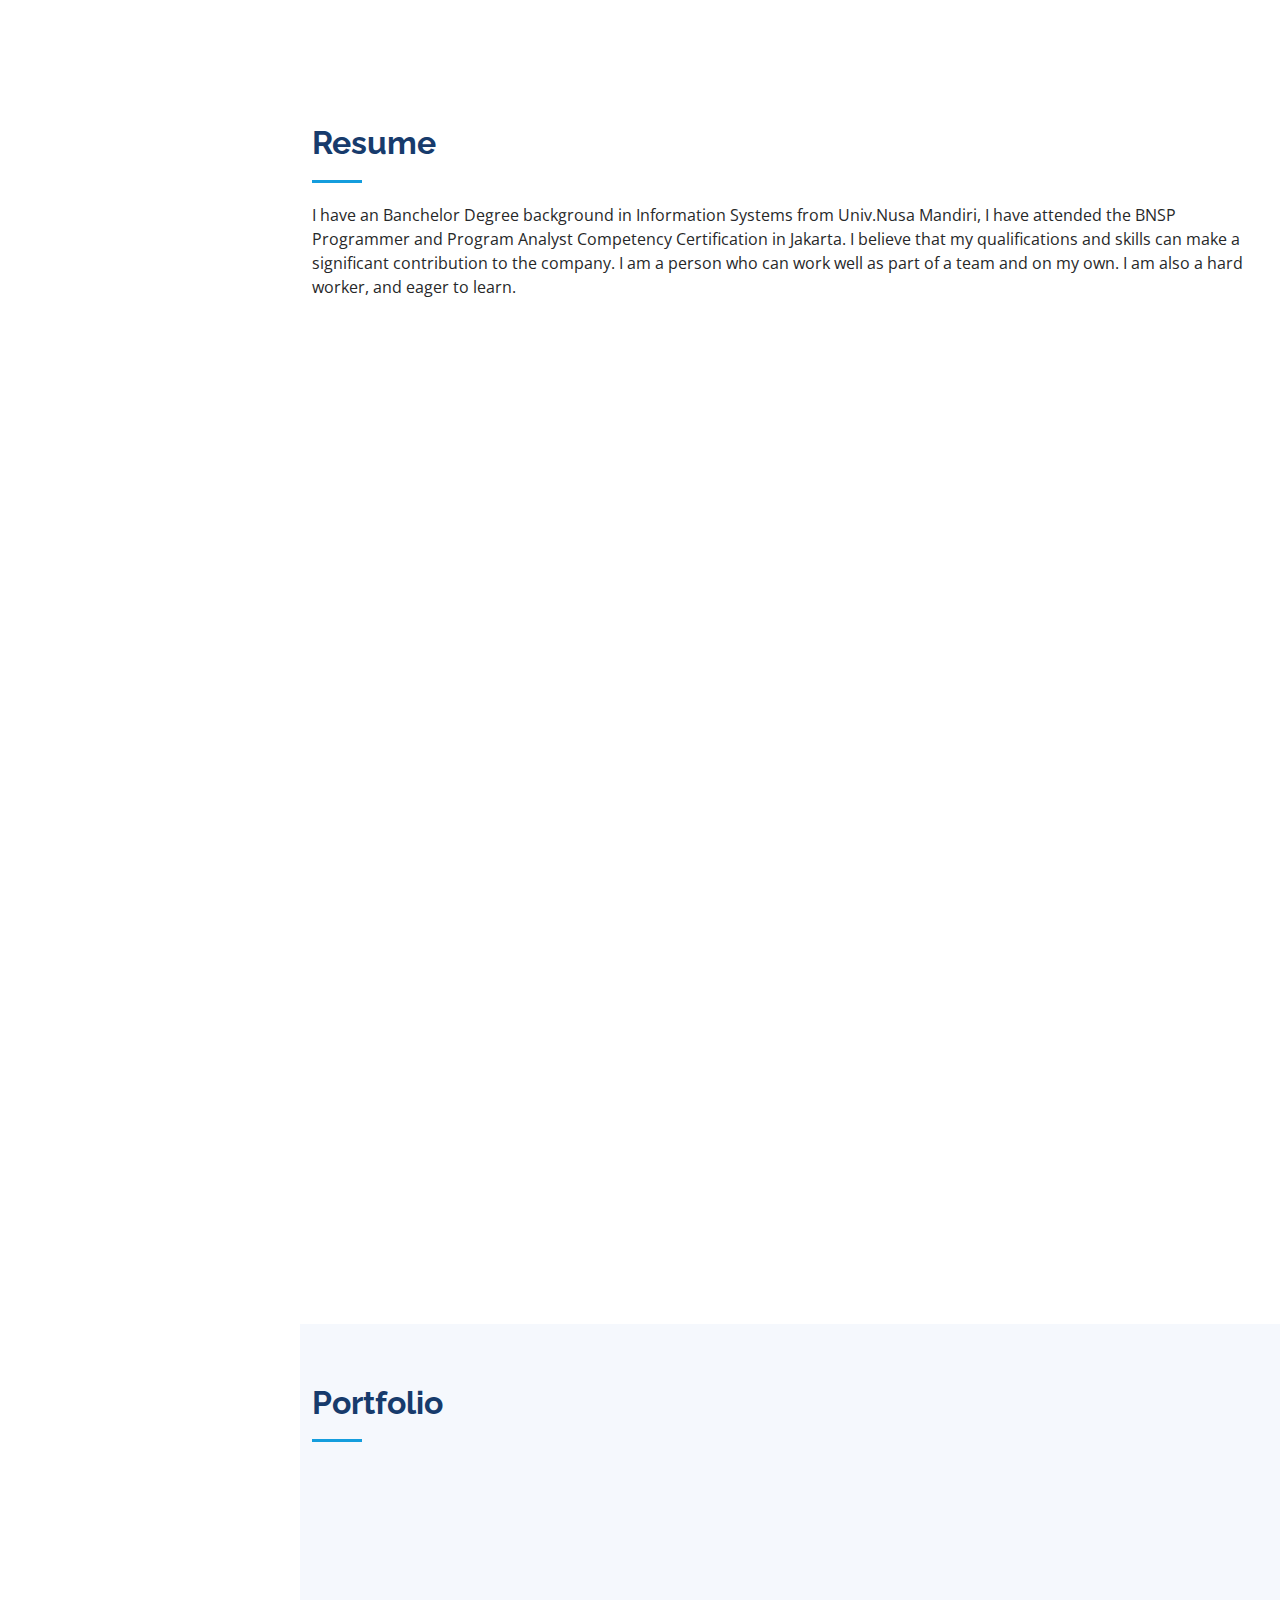
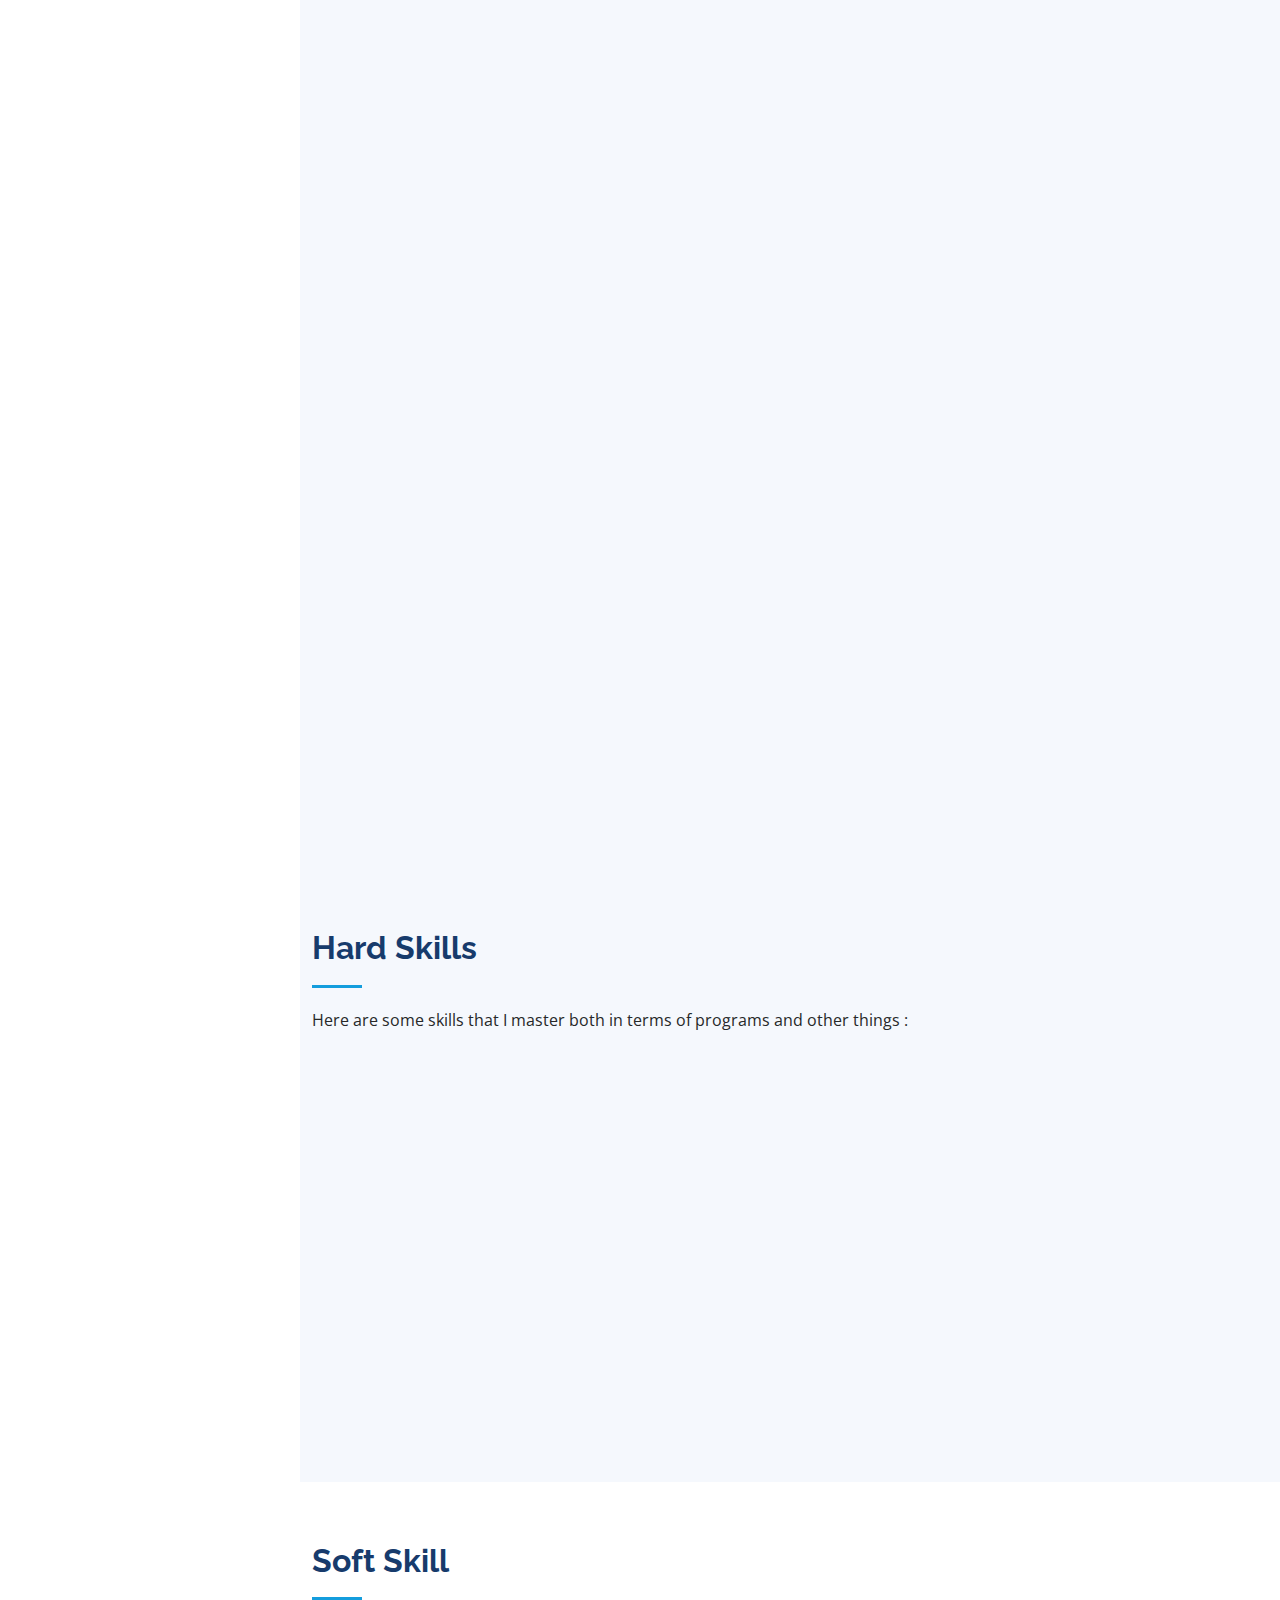
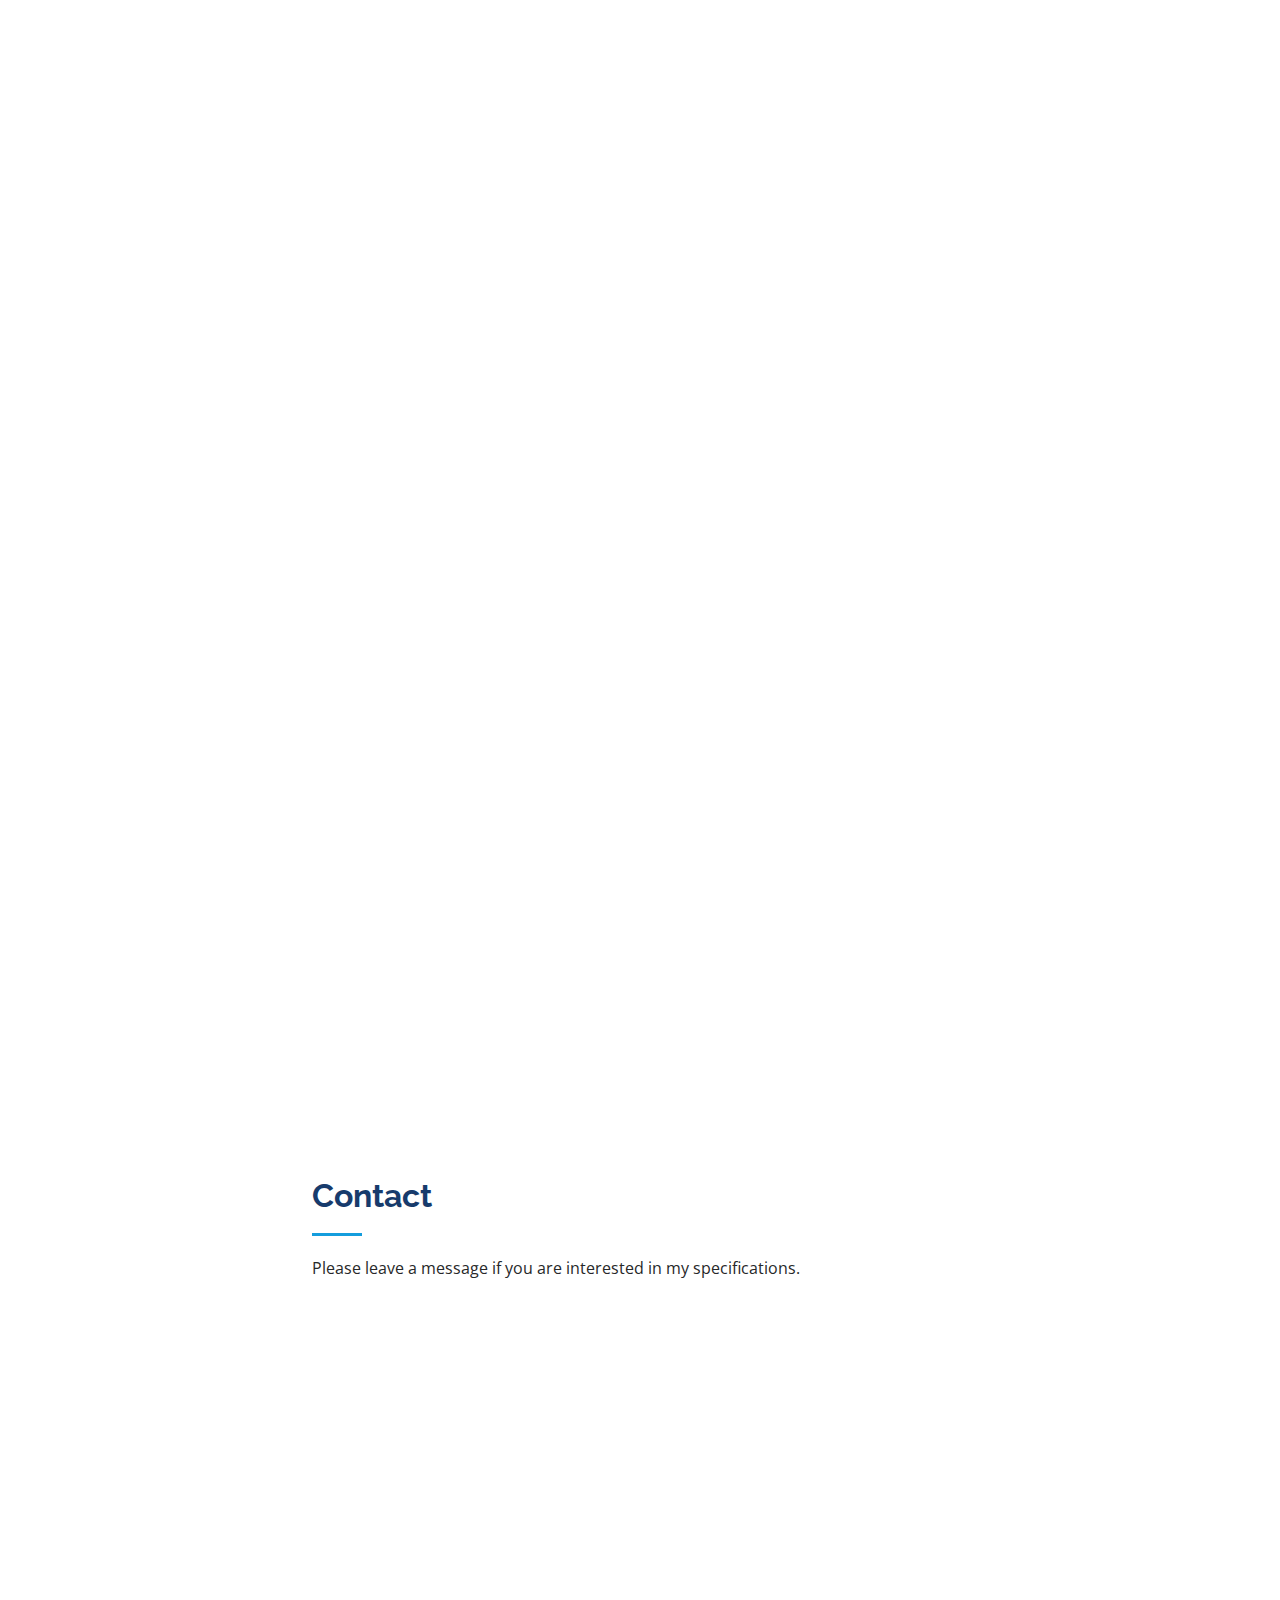
==== commit e1f06291: "update index.html" ====
--- a/index.html
+++ b/index.html
@@ -170,6 +170,7 @@
                 <li>Maintenance Website E-Deposit</li>
                 <li>Harvesting Jurnal Data from application Open Harvest System (OHS). </li>
                 <li>Input the harvest data into Perpusnas Databases.</li>
+                <li>Analysis of library data, so that it can be used by various divisions.</li>
               </ul>
             </div>
             <div class="resume-item">
@@ -415,7 +416,7 @@
           <div class="col-lg-4 col-md-6 icon-box" data-aos="fade-up" data-aos-delay="300">
             <div class="icon"><i class="bi bi-person-workspace"></i></div>
             <h4 class="title">Hardworker</h4>
-            <p class="description">Excepteur sint occaecat cupidatat non proident, sunt in culpa qui officia deserunt mollit anim id est laborum</p>
+            <p class="description">hard-working employee is someone who's willing to learn and always looking for new ways to grow within the company. They won't settle for this position or that answer, they want to be the best and move ahead among their coworkers.</p>
           </div>
           <div class="col-lg-4 col-md-6 icon-box" data-aos="fade-up" data-aos-delay="400">
             <div class="icon"><i class="bi bi-stopwatch-fill"></i></div>
